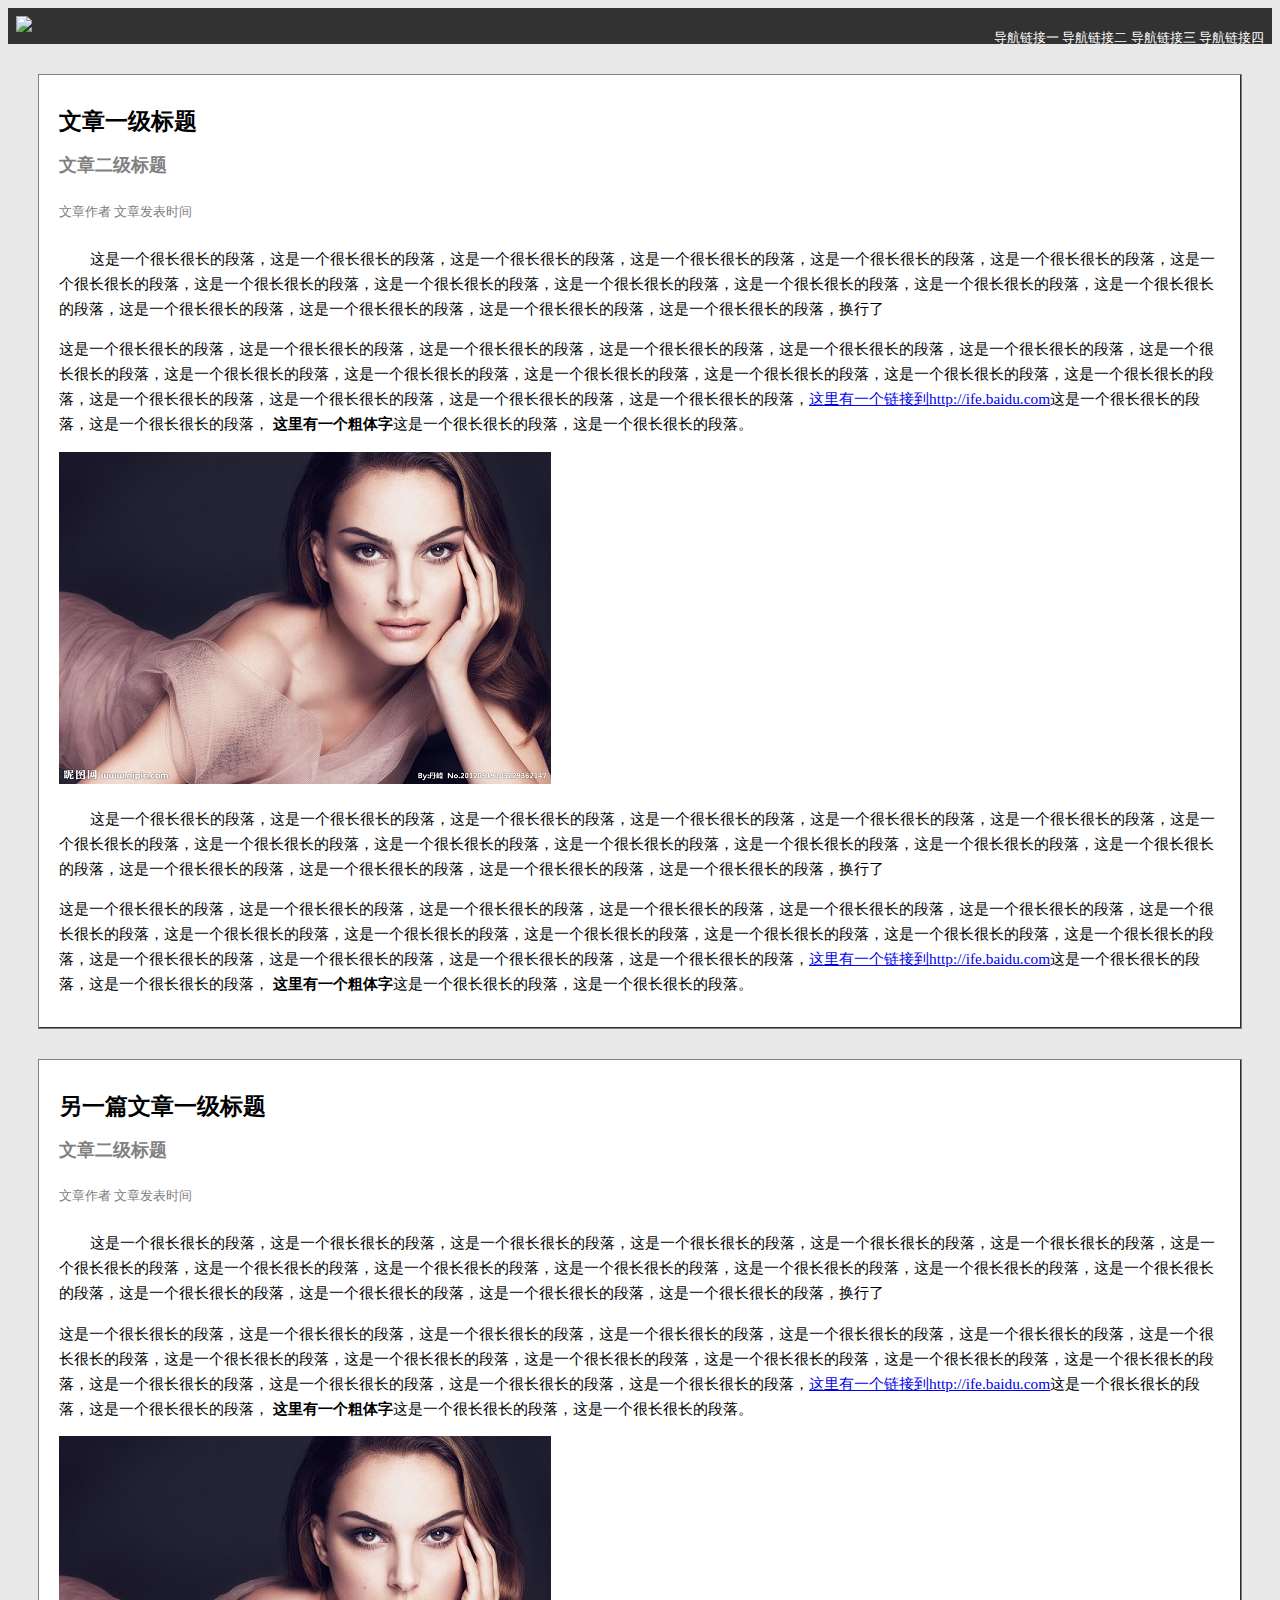
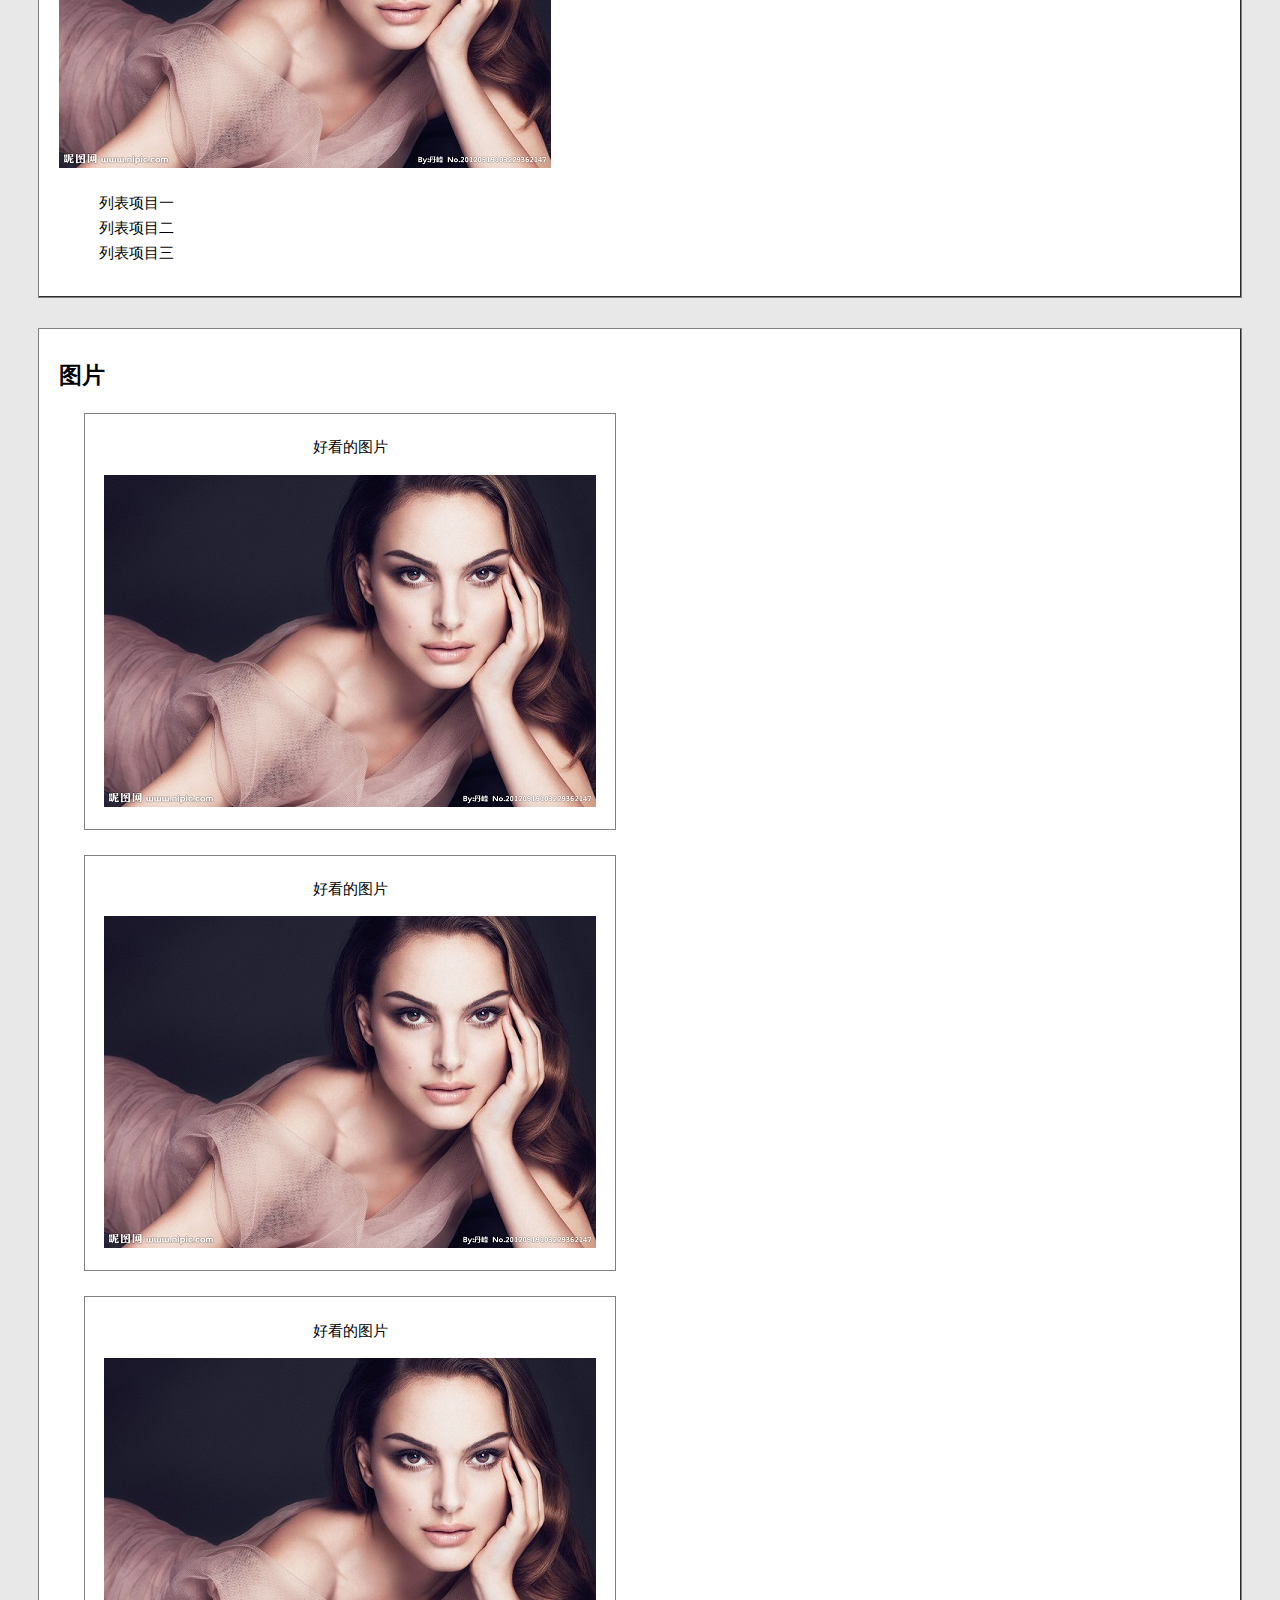
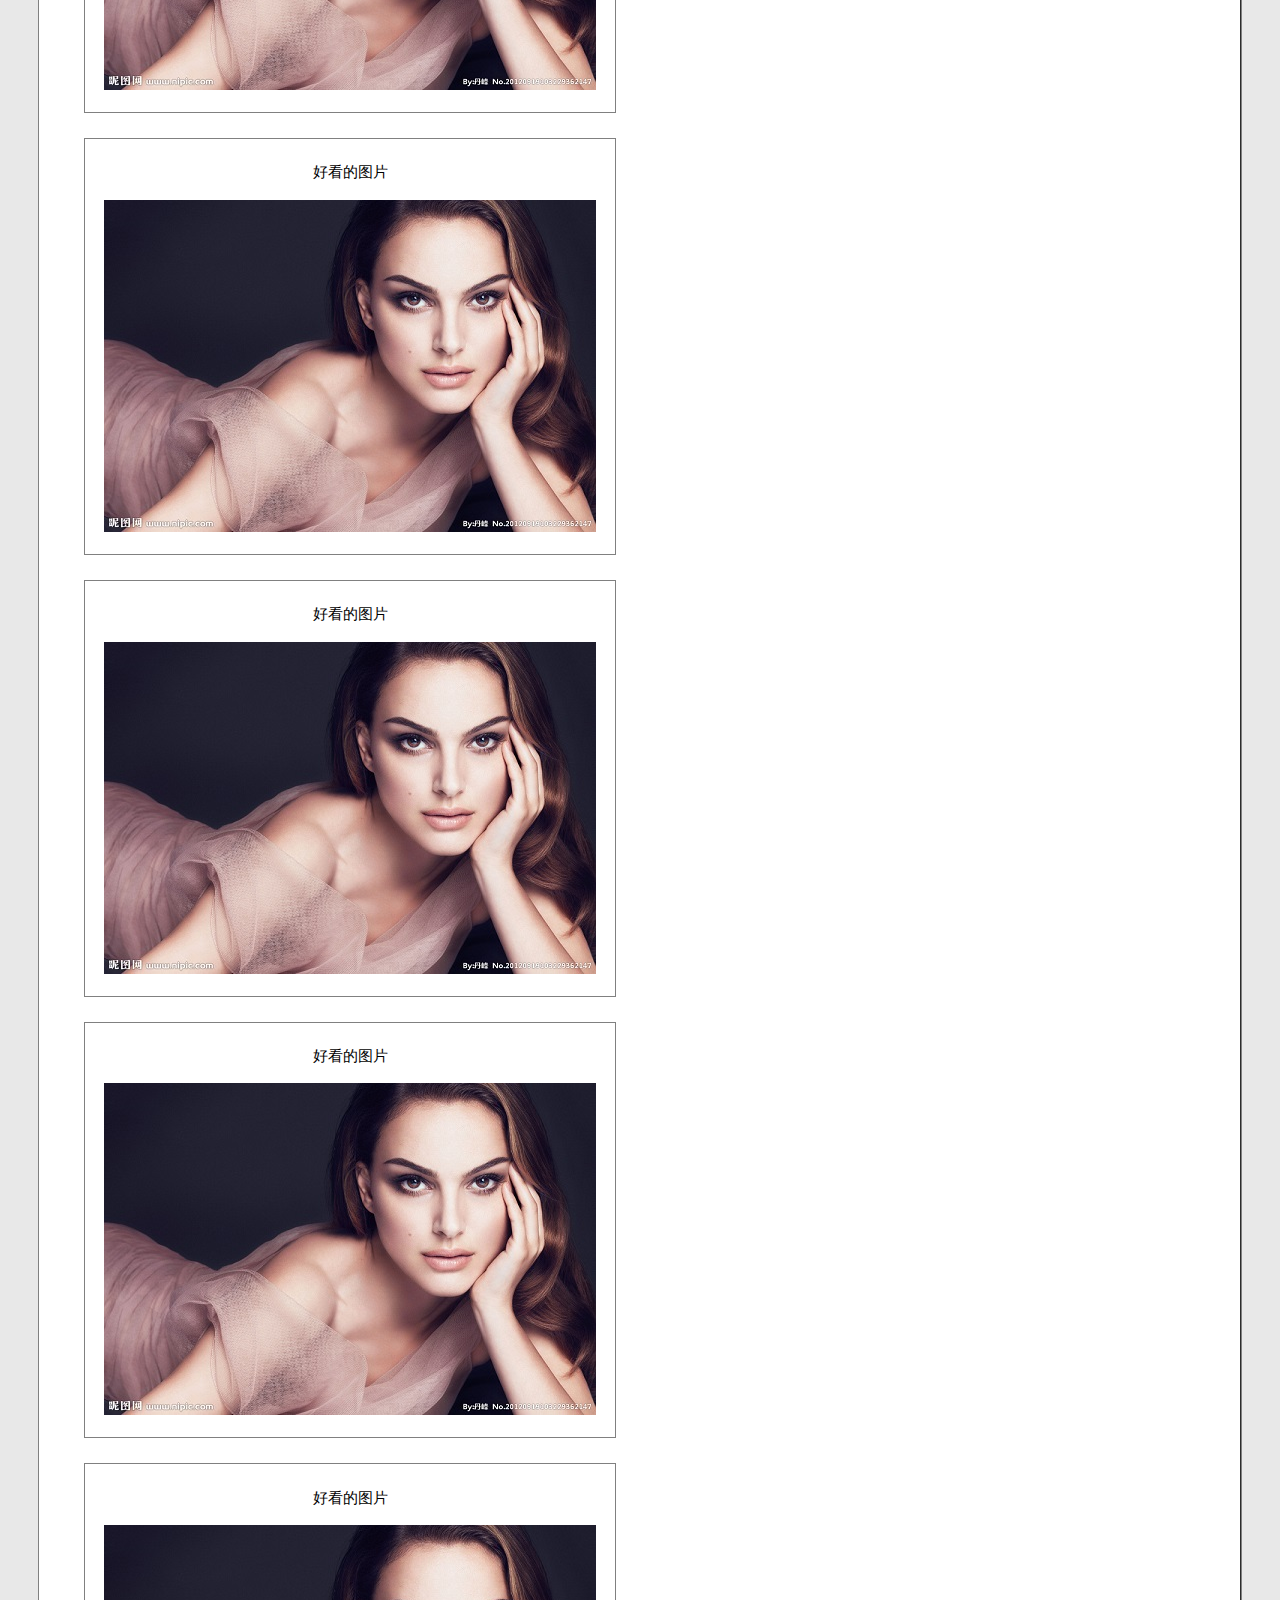
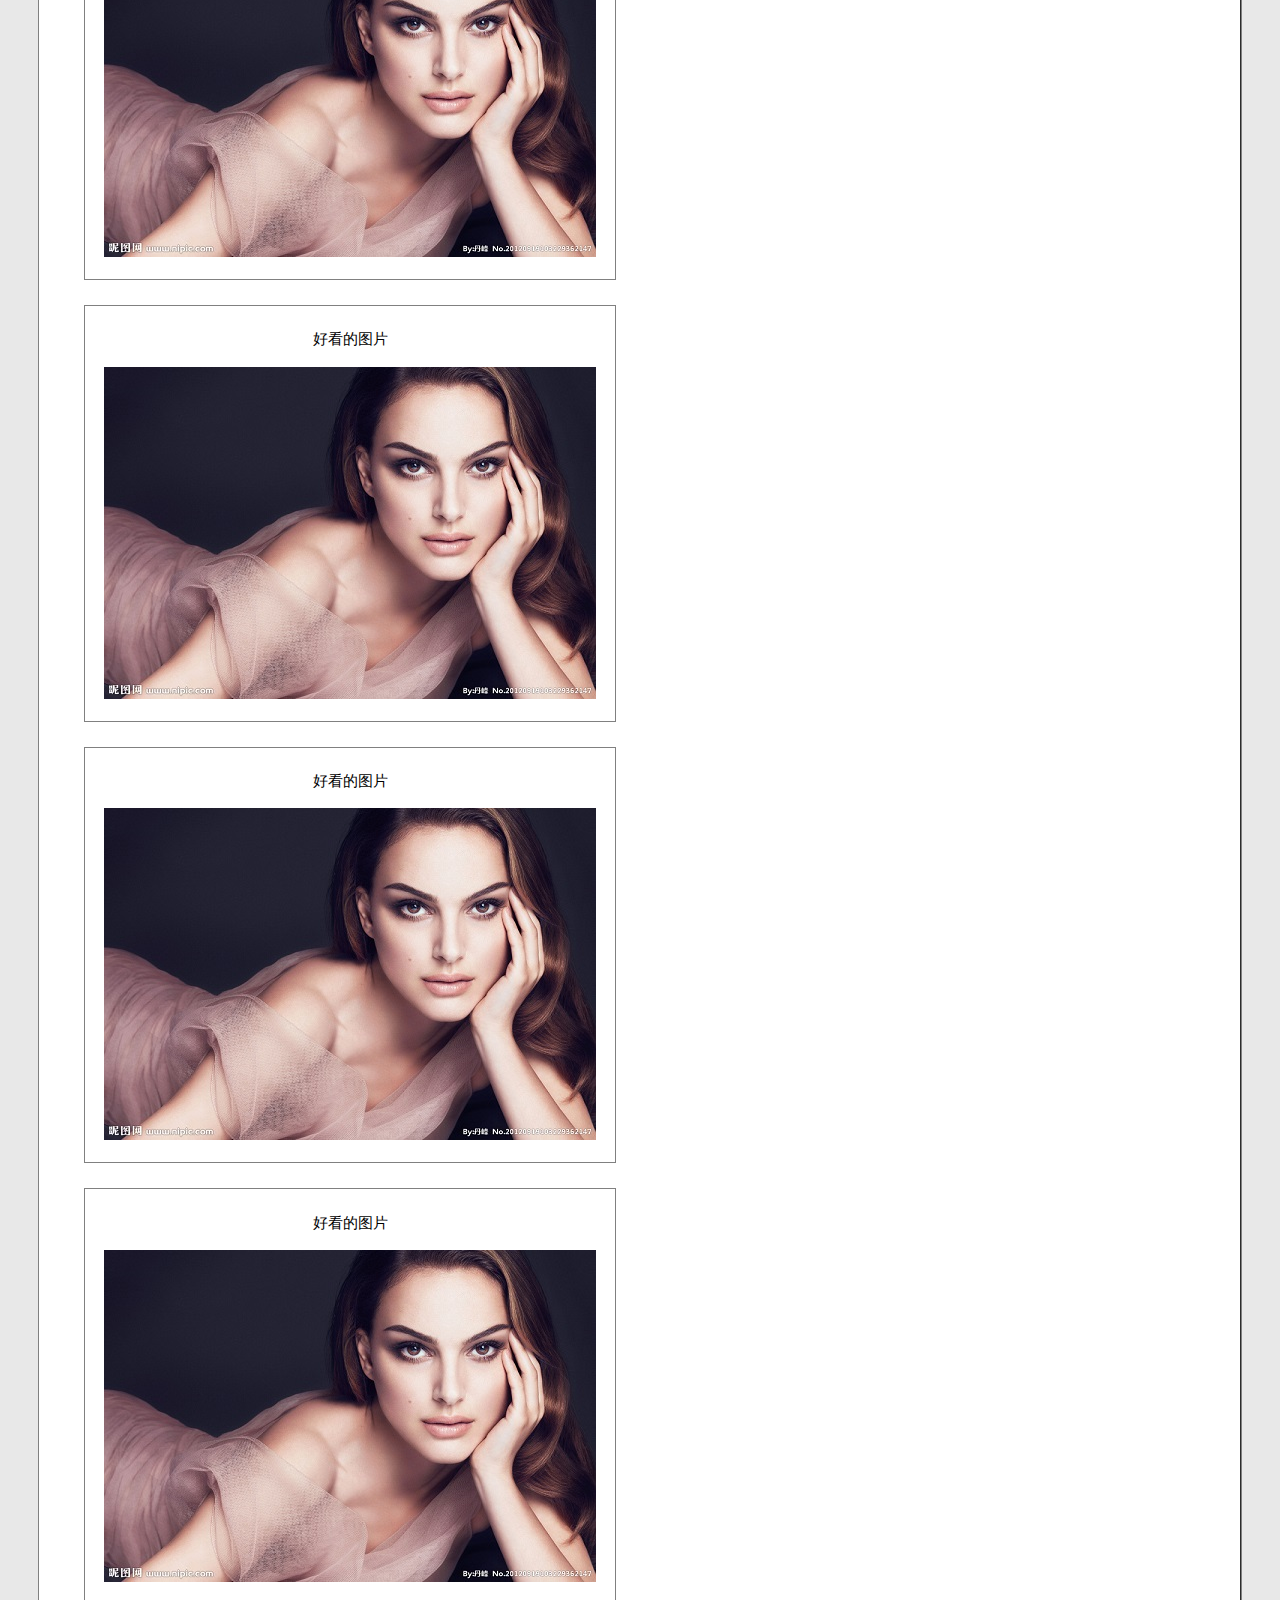
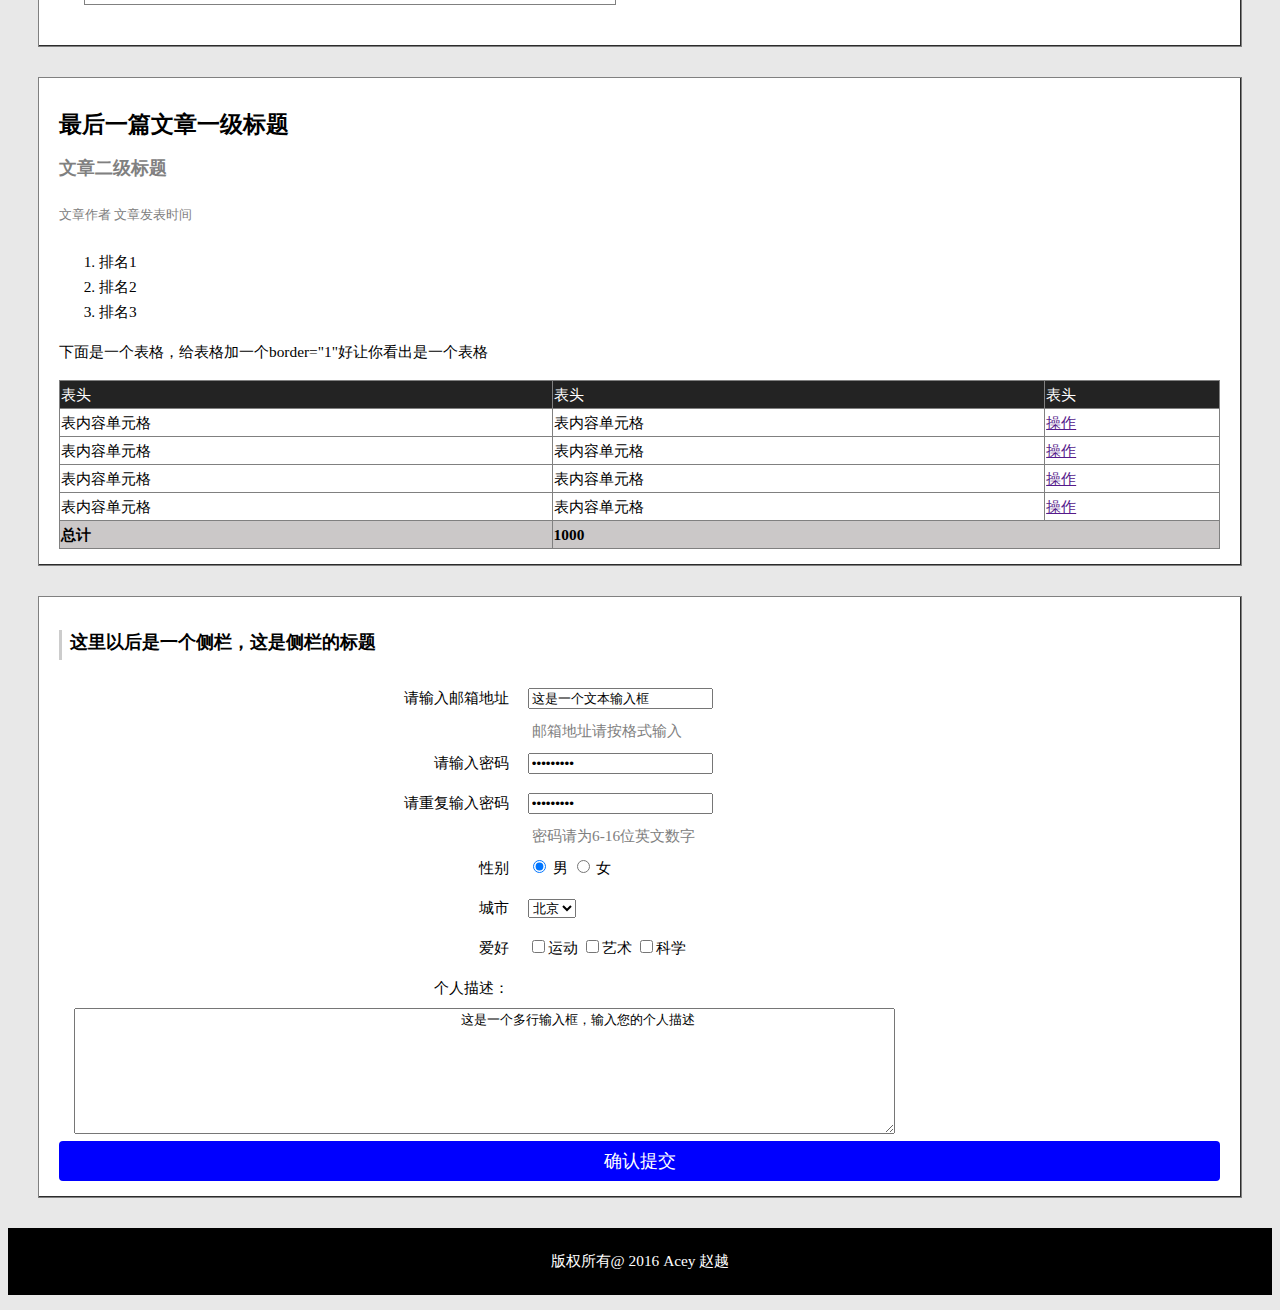
==== stage_1/task_2/index.html @ 7e8471b6 "Task3" ====
<!DOCTYPE html>
<html>
<head>
	<title>Baidu-ife-task2</title>
	<link type="text/css" rel="stylesheet" href="style.css">
	<meta content="text/html" charset="UTF-8">
</head>
<body>
	<div class="nav">
		<img src="images/baidulogo.png" id="logo">
		<ul id="nav-link" type="disc">
			<li><a class="link1" href="">导航链接一</a></li>
			<li><a class="link1" href="">导航链接二</a></li>
			<li><a class="link1" href="">导航链接三</a></li>
			<li><a class="link1" href="">导航链接四</a></li>
		</ul>
	</div>
	<div class="article">
		<h2>文章一级标题</h2>
			<h3>文章二级标题</h3>
				<h5>文章作者 文章发表时间</h4>
					<p class="special-p">
					这是一个很长很长的段落，这是一个很长很长的段落，这是一个很长很长的段落，这是一个很长很长的段落，这是一个很长很长的段落，这是一个很长很长的段落，这是一个很长很长的段落，这是一个很长很长的段落，这是一个很长很长的段落，这是一个很长很长的段落，这是一个很长很长的段落，这是一个很长很长的段落，这是一个很长很长的段落，这是一个很长很长的段落，这是一个很长很长的段落，这是一个很长很长的段落，这是一个很长很长的段落，换行了
					</p>
					<p>这是一个很长很长的段落，这是一个很长很长的段落，这是一个很长很长的段落，这是一个很长很长的段落，这是一个很长很长的段落，这是一个很长很长的段落，这是一个很长很长的段落，这是一个很长很长的段落，这是一个很长很长的段落，这是一个很长很长的段落，这是一个很长很长的段落，这是一个很长很长的段落，这是一个很长很长的段落，这是一个很长很长的段落，这是一个很长很长的段落，这是一个很长很长的段落，这是一个很长很长的段落，<a href="http://ife.baidu.com">这里有一个链接到http://ife.baidu.com</a>这是一个很长很长的段落，这是一个很长很长的段落，
					<span>这里有一个粗体字</span>这是一个很长很长的段落，这是一个很长很长的段落。</p>
				<img src="images/natalie.jpg">
					<p class="special-p">
					这是一个很长很长的段落，这是一个很长很长的段落，这是一个很长很长的段落，这是一个很长很长的段落，这是一个很长很长的段落，这是一个很长很长的段落，这是一个很长很长的段落，这是一个很长很长的段落，这是一个很长很长的段落，这是一个很长很长的段落，这是一个很长很长的段落，这是一个很长很长的段落，这是一个很长很长的段落，这是一个很长很长的段落，这是一个很长很长的段落，这是一个很长很长的段落，这是一个很长很长的段落，换行了
					</p>
					<p>这是一个很长很长的段落，这是一个很长很长的段落，这是一个很长很长的段落，这是一个很长很长的段落，这是一个很长很长的段落，这是一个很长很长的段落，这是一个很长很长的段落，这是一个很长很长的段落，这是一个很长很长的段落，这是一个很长很长的段落，这是一个很长很长的段落，这是一个很长很长的段落，这是一个很长很长的段落，这是一个很长很长的段落，这是一个很长很长的段落，这是一个很长很长的段落，这是一个很长很长的段落，<a href="http://ife.baidu.com">这里有一个链接到http://ife.baidu.com</a>这是一个很长很长的段落，这是一个很长很长的段落，
					<span>这里有一个粗体字</span>这是一个很长很长的段落，这是一个很长很长的段落。</p>
	</div>
	<div class="article">
		<h2>另一篇文章一级标题</h2>
			<h3>文章二级标题</h3>
				<h5>文章作者 文章发表时间</h5>
				<p class="special-p">
				这是一个很长很长的段落，这是一个很长很长的段落，这是一个很长很长的段落，这是一个很长很长的段落，这是一个很长很长的段落，这是一个很长很长的段落，这是一个很长很长的段落，这是一个很长很长的段落，这是一个很长很长的段落，这是一个很长很长的段落，这是一个很长很长的段落，这是一个很长很长的段落，这是一个很长很长的段落，这是一个很长很长的段落，这是一个很长很长的段落，这是一个很长很长的段落，这是一个很长很长的段落，换行了</p>
				<p>这是一个很长很长的段落，这是一个很长很长的段落，这是一个很长很长的段落，这是一个很长很长的段落，这是一个很长很长的段落，这是一个很长很长的段落，这是一个很长很长的段落，这是一个很长很长的段落，这是一个很长很长的段落，这是一个很长很长的段落，这是一个很长很长的段落，这是一个很长很长的段落，这是一个很长很长的段落，这是一个很长很长的段落，这是一个很长很长的段落，这是一个很长很长的段落，这是一个很长很长的段落，<a href="http://ife.baidu.com">这里有一个链接到http://ife.baidu.com</a>这是一个很长很长的段落，这是一个很长很长的段落，
				<span>这里有一个粗体字</span>这是一个很长很长的段落，这是一个很长很长的段落。</p>
			<img src="images/natalie.jpg">
			<ul>
				<li>列表项目一</li>
				<li>列表项目二</li>
				<li>列表项目三</li>
			</ul>
	</div>
	<div class="photo">	
		<h2>图片</h2>
		<div class="pretty-photo">
			<p>好看的图片</p>
			<img src="images/natalie.jpg">
		</div>
		<div class="pretty-photo">
			<p>好看的图片</p>
			<img src="images/natalie.jpg">
		</div>
		<div class="pretty-photo">
			<p>好看的图片</p>
			<img src="images/natalie.jpg">
		</div>
		<div class="pretty-photo">
			<p>好看的图片</p>
			<img src="images/natalie.jpg">
		</div>
		<div class="pretty-photo">
			<p>好看的图片</p>
			<img src="images/natalie.jpg">
		</div>
		<div class="pretty-photo">
			<p>好看的图片</p>
			<img src="images/natalie.jpg">
		</div>
		<div class="pretty-photo">
			<p>好看的图片</p>
			<img src="images/natalie.jpg">
		</div>
		<div class="pretty-photo">
			<p>好看的图片</p>
			<img src="images/natalie.jpg">
		</div>
		<div class="pretty-photo">
			<p>好看的图片</p>
			<img src="images/natalie.jpg">
		</div>
		<div class="pretty-photo">
			<p>好看的图片</p>
			<img src="images/natalie.jpg">
		</div>
	</div>
	<div class="article">	
		<h2>最后一篇文章一级标题</h2>
		<h3>文章二级标题</h3>
			<h5>文章作者 文章发表时间</h4>
			<ol>
				<li>排名1</li>
				<li>排名2</li>
				<li>排名3</li>
			</ol>
			<p>下面是一个表格，给表格加一个border="1"好让你看出是一个表格
			</p>
			<table border="1">
			<thead>
			<tr>
				<td>表头</td>
				<td>表头</td>
				<td>表头</td>
			</tr>
			</thead>
			<tbody>
			<tr>
				<td>表内容单元格</td>
				<td>表内容单元格</td>
				<td><a href="">操作</a></td>
			</tr>
			<tr>
				<td>表内容单元格</td>
				<td>表内容单元格</td>
				<td><a href="">操作</a></td>
			</tr>
			<tr>
				<td>表内容单元格</td>
				<td>表内容单元格</td>
				<td><a href="">操作</a></td>
			</tr>
			<tr>
				<td>表内容单元格</td>
				<td>表内容单元格</td>
				<td><a href="">操作</a></td>
			</tr>
			</tbody>
			<tfoot>
			<tr>
				<td>总计</td>
				<td colspan="2">1000</td>
			</tr>
			</tfoot>
			</table>
	</div>
	<div class="sidebar">
		<h3 class="sidebar-title">这里以后是一个侧栏，这是侧栏的标题</h3>
			<form>
				<div class="group">
					<div class="group-name">					
						请输入邮箱地址
					</div>
					<div class="group-value">				
						<input type="text" name="mail" value="这是一个文本输入框">
					</div>
				</div>
					<div class="group-span">
						<span>邮箱地址请按格式输入</span>
					</div>
				<div class="group">
					<div class="group-name">
						请输入密码
					</div>
					<div class="group-value">
						<input type="password" name="mail" value="这是一个文本输入框">
					</div>	
				</div>
				<div class="group">
					<div class="group-name">
						请重复输入密码
					</div>				
					<div class="group-value">
						<input type="password" name="mail" value="这是一个文本输入框">
					</div>
				</div>
					<div class="group-span">
						<span>密码请为6-16位英文数字</span>
					</div>
				<div class="group">
					<div class="group-name">
						性别
					</div>
					<div class="group-value">
						<input type="radio" name="sex" value="male" checked="checked"> 男
						<input type="radio" name="sex" value="female"> 女
					</div>
				</div>
				<div class="group">
					<div class="group-name">
						城市
					</div>
					<div class="group-value">
						<select name="city">
						<option value="Beijing">北京</option>
						<option value="Nanjing">南京</option>
						<option value="Shanghai">上海</option>
						<option value="Guangzhou">广州</option>
						</select>
					</div>
				</div>
				<div class="group">
					<div class="group-name">
						爱好
					</div>
					<div class="group-value">
						<input type="checkbox" name="Sports">运动
						<input type="checkbox" name="Art">艺术
						<input type="checkbox" name="Science">科学
					</div>
				</div>
				<div class="group">
					<div class="group-name">
						个人描述：
					</div>
					<div class="group-value">
						<textarea rows="8" cols="100" placeholder="这是一个多行输入框，输入您的个人描述">
						这是一个多行输入框，输入您的个人描述
						</textarea>
					</div>
				</div>
					
				
				<input class="summitarea" type="submit" value="确认提交" />
				
			</form>
		
			
	</div>
	<div class="foot">
		<p>版权所有@ 2016 Acey 赵越</p>
	</div>
</body>
</html>
---- stage_1/task_2/style.css ----
body{

	font-family: "黑体";

	background-color: #e8e8e8;

	font-size: 0.96em;

}
.nav{

	background-color: #323232;

	padding: 8px;

	margin-bottom: 15px;

	margin-right,margin-left,margin-top: 0px;
}

#nav-link{
	
	float:right;
    
    font-size: 0.85em;

}

#nav-link a{
    
    text-decoration: none;

	color: white;
}

#nav-link li{

	display: inline-block;

}

.article, .photo, .sidebar{

    background-color: white;

	padding-top: 15px;
	padding-bottom: 15px;
	padding-left: 20px;
	padding-right: 20px;
    
    margin: 30px;

    border-bottom-style: groove;
    border-right-style: groove;
    border-left-style: solid;
    border-top-style: solid;
    border-bottom-width: 2px;
    border-right-width: 2px;
    border-left-width: 1px;
    border-top-width: 1px;
    border-color: grey;


	line-height: 25px;


}
h3,h5{
	color: grey;
}
h5{
	font-weight: normal;
}
.special-p{
	text-indent: 2em; 
}
span{
	font-weight:bold; 
}
.article ul{
	list-style-type: none;
}
.pretty-photo{
	background-color: white;
    
    width: 500px;

	padding: 15px;
    
    padding-top: 5px;

    margin: 25px;

    border-style: solid;
    border-width: 1px;
    border-color: grey;

    text-align: center;

}
table{

	border-collapse: collapse;

	width:100%;
}
thead{
	background-color: #232323;
	color: white;
} 
tfoot{

	font-weight: bold;
	background-color: #cbc8c8;
}
/*.line{
	border-left-width: 3px;
	border-left-style: solid;
	height: 40px;
	border-left-color: #cbc8c8;
	padding: 0px;
	float: left;
}*/

.sidebar-title{
	color: black;
	border-left: 3px solid #ccc;
	padding-left: 8px;
	height: 30px;
}
.sidebar span{
	font-weight: normal;
	color: grey;
}

.group-name{
	text-align: right;
	width: 450px;
	display: inline-block;
	line-height: 40px;
}

.group-value{
	display: inline-block;
	padding-left: 15px;
}

.group-span{

	text-align: left;
	width: 244px;

	position: relative;

	left: 473px;
	
}

.summitarea{

	width: 100%;
	background-color: blue;
	display: block;
	border: 0;
	border-radius: 4px;
	color: white;
    font-size: 1.2em;
	height: 40px;
	align-content: center;

}
.foot{

	color: white;

	background-color: black;

	text-align: center;

	padding: 8px;

	margin-bottom: 15px;

	margin-right,margin-left,margin-top: 0px;
}
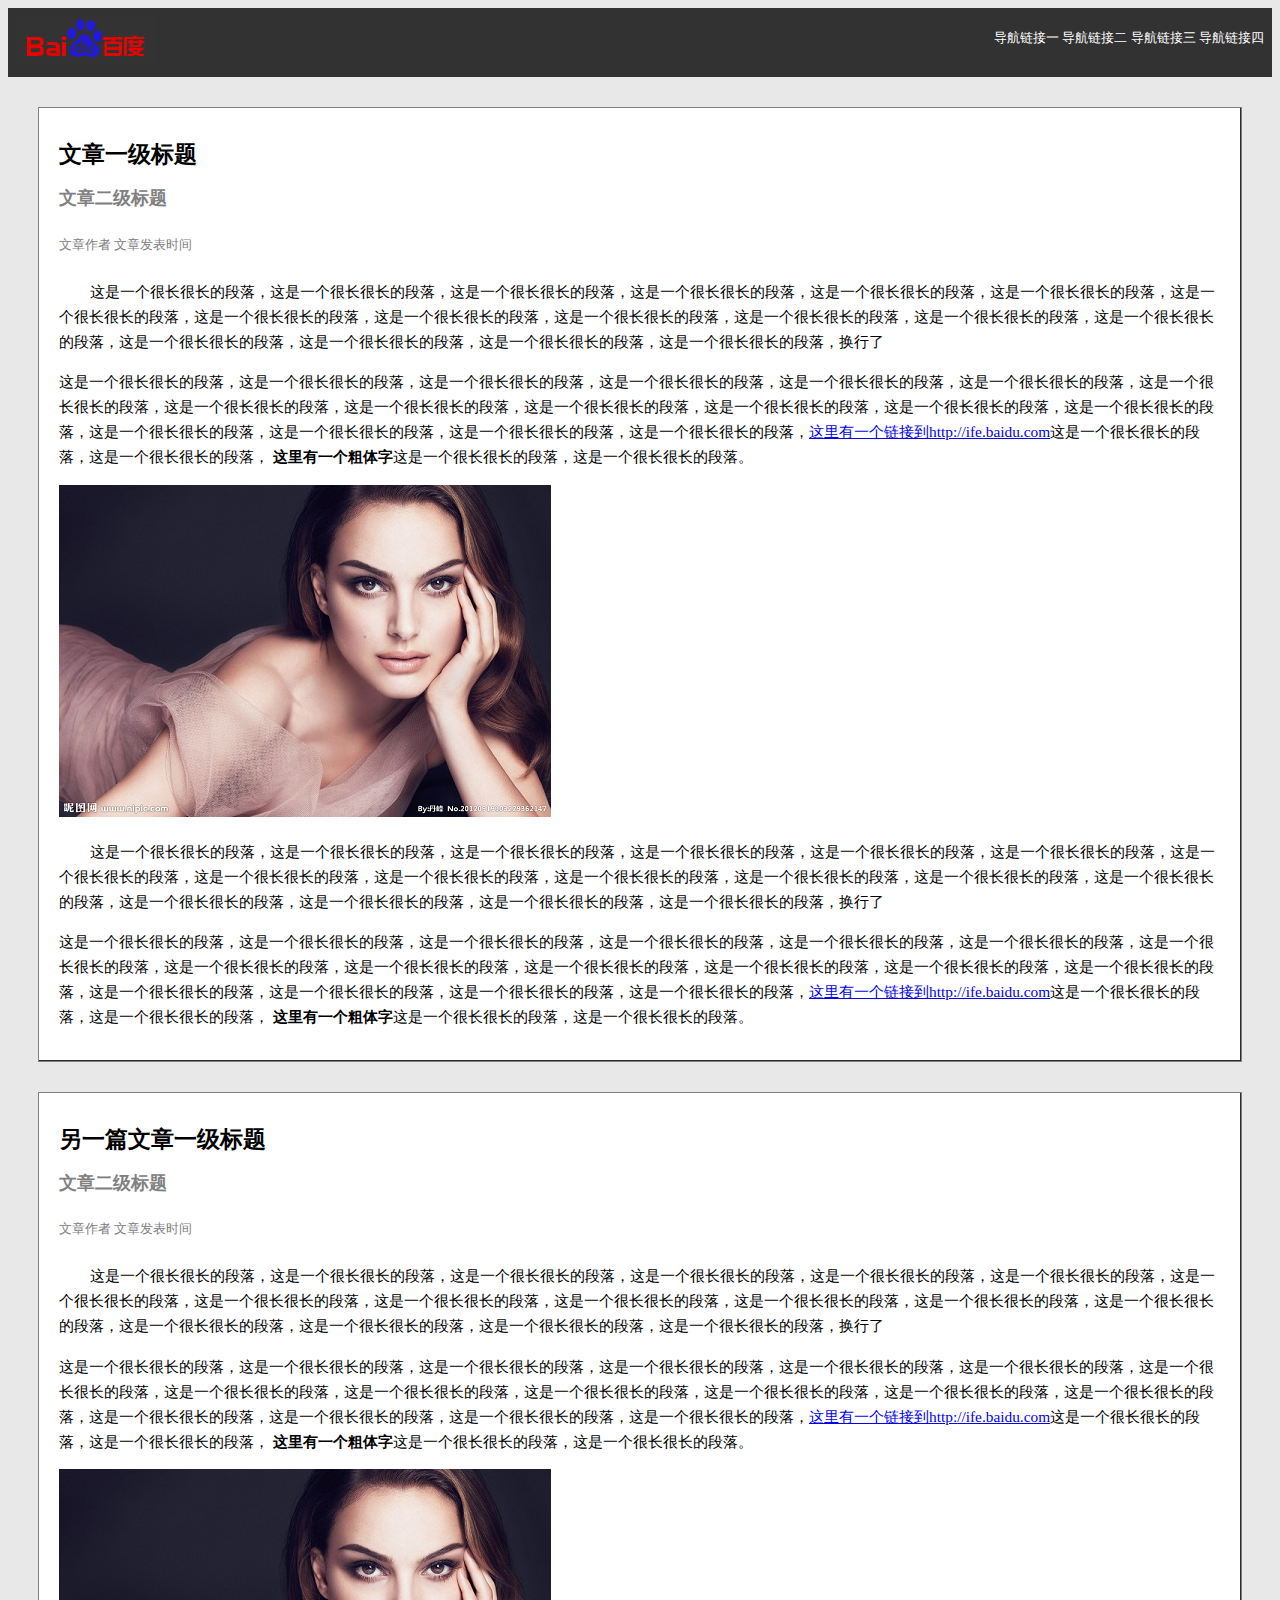
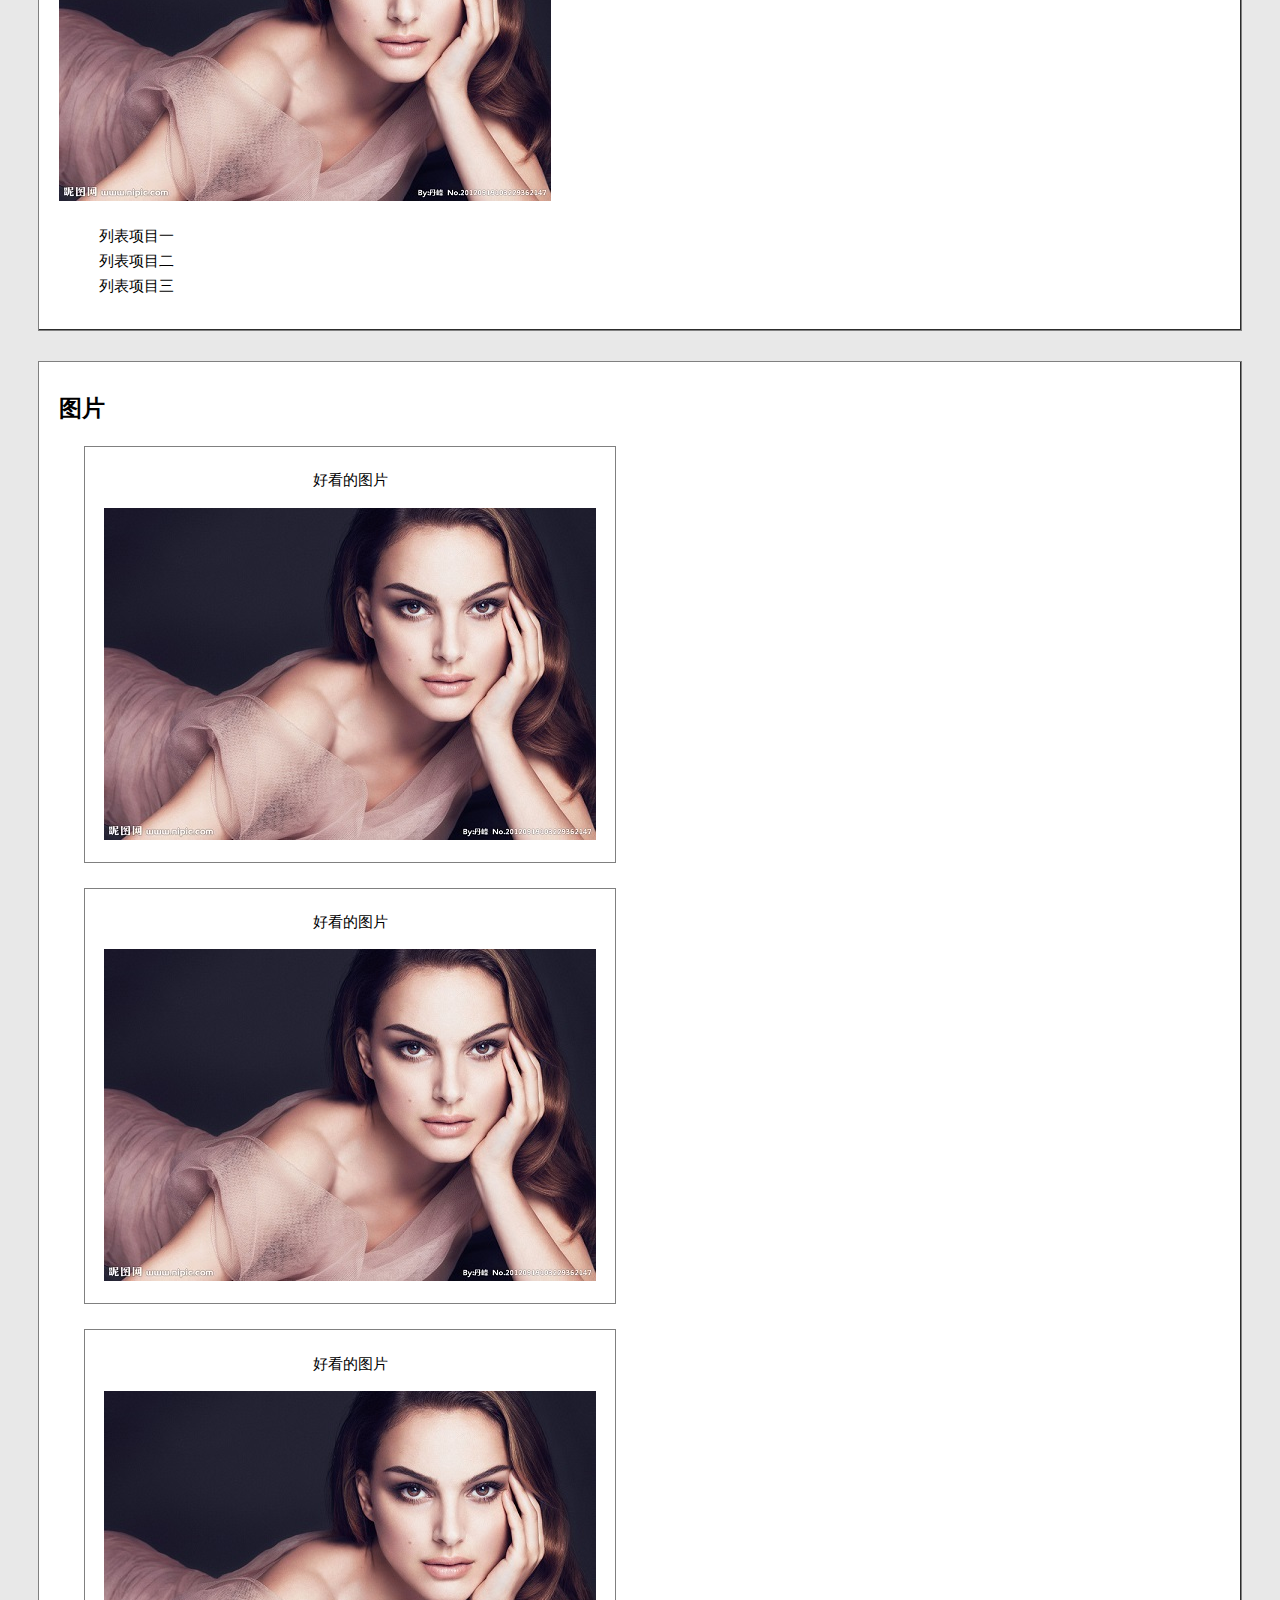
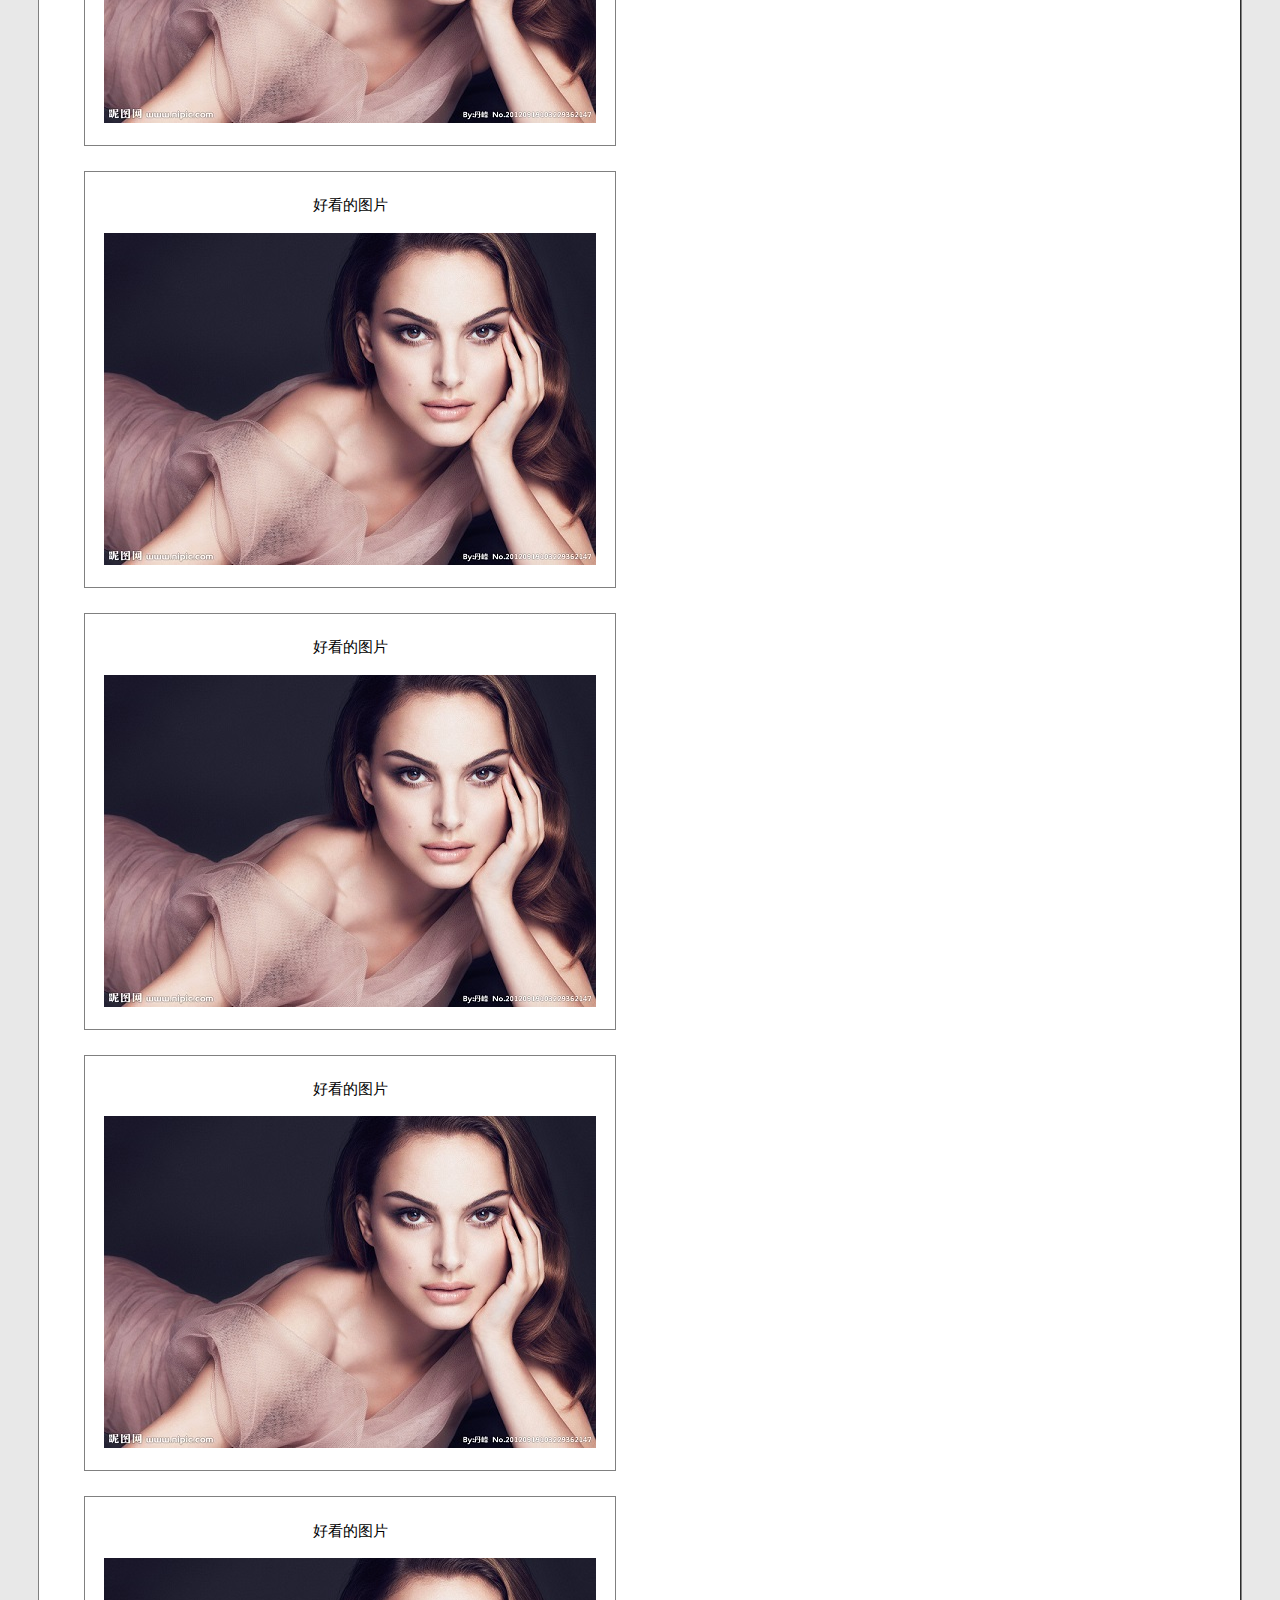
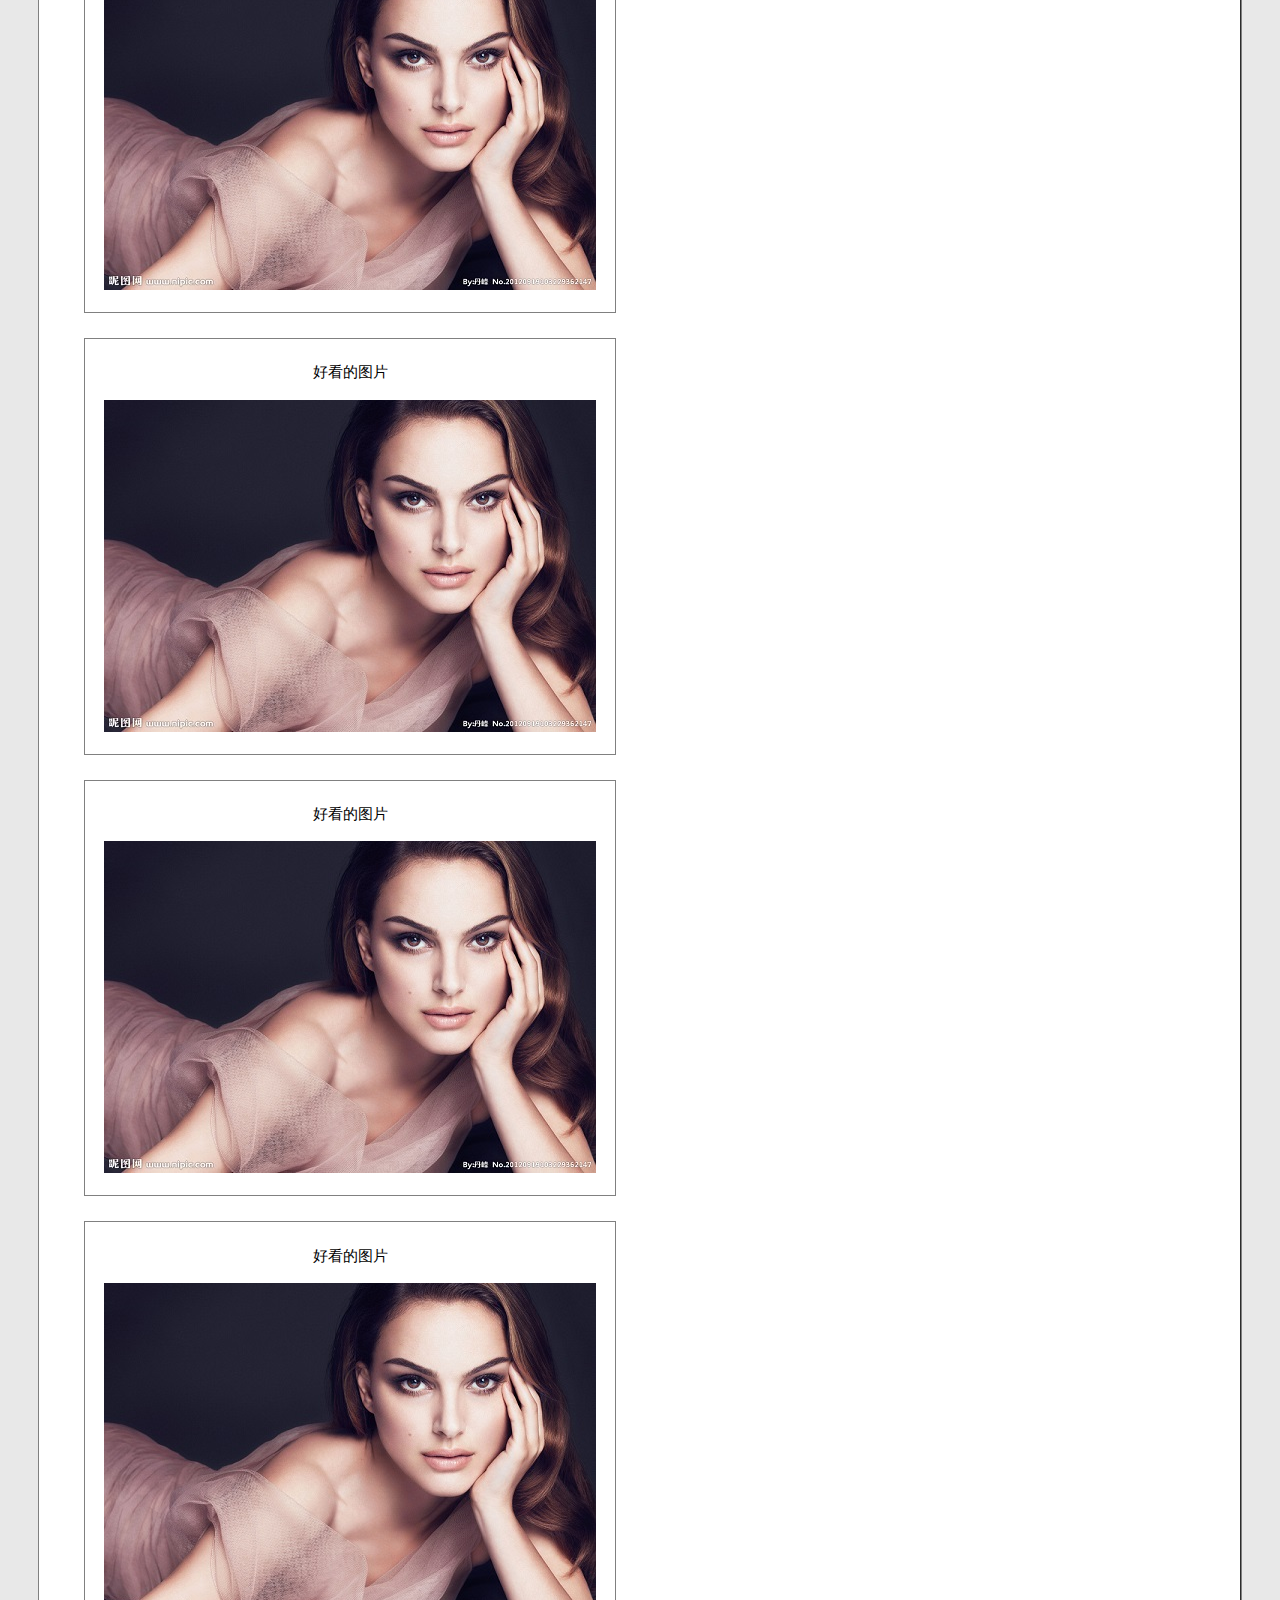
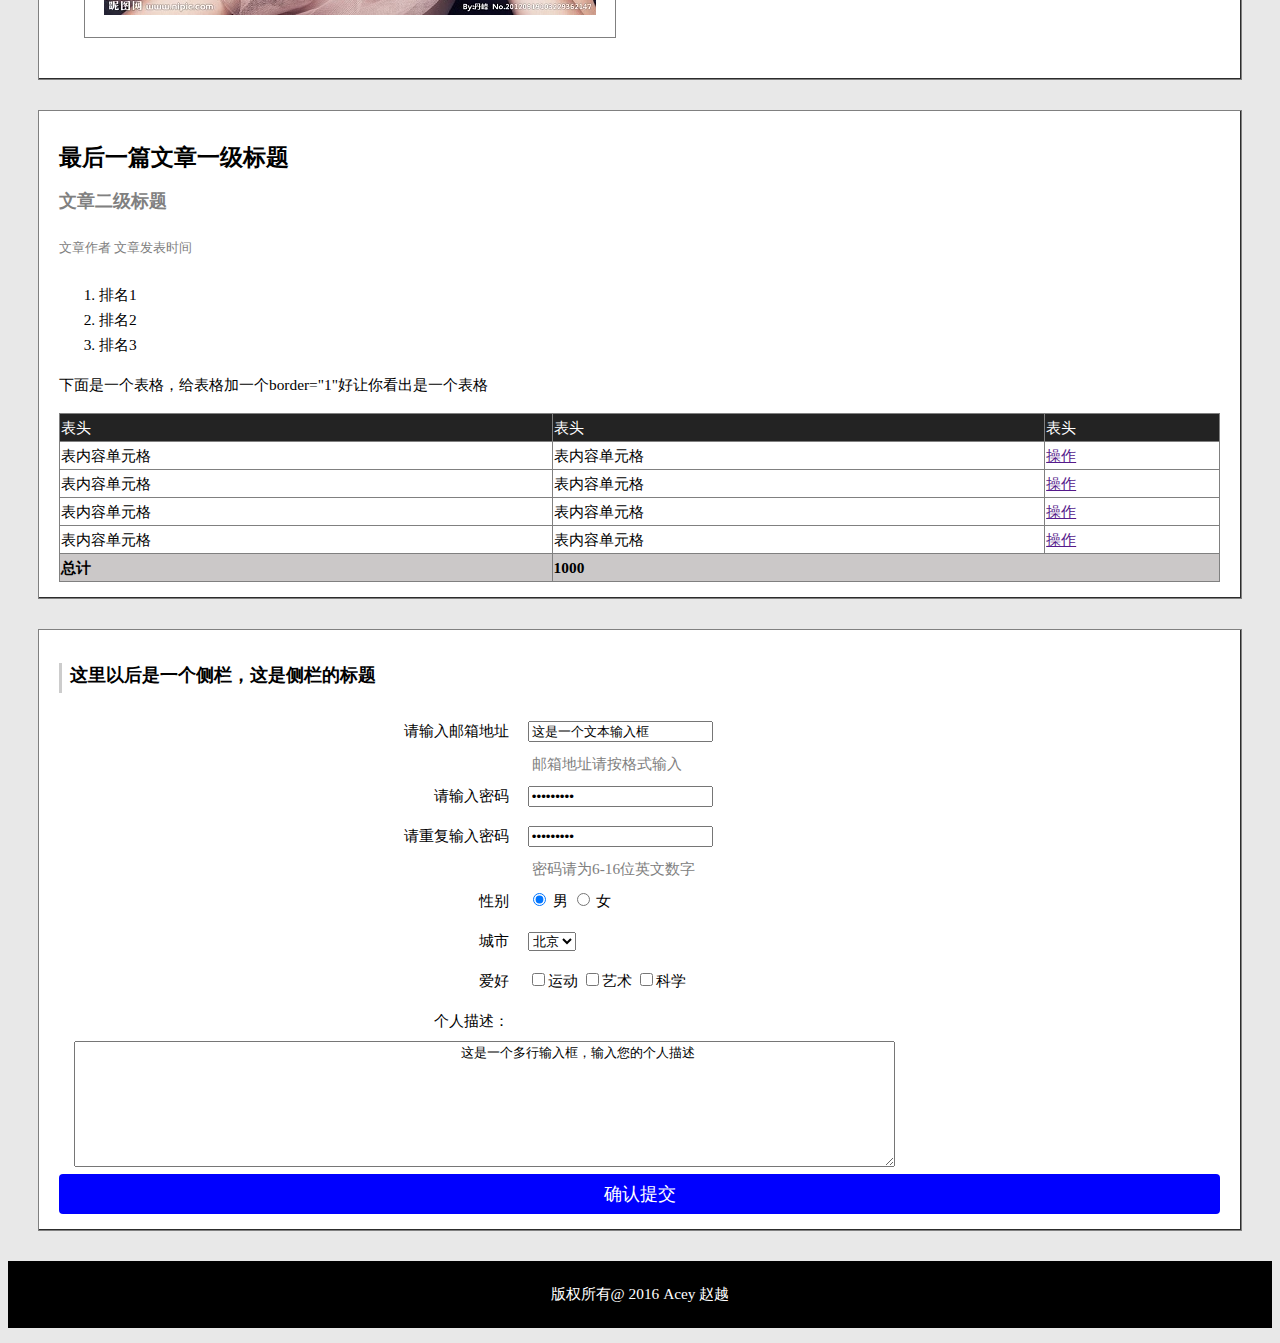
==== commit cd52ef83: "Task2" ====
--- a/stage_1/task_2/index.html
+++ b/stage_1/task_2/index.html
@@ -7,7 +7,7 @@
 </head>
 <body>
 	<div class="nav">
-		<img src="images/baidulogo.png" id="logo">
+		<img src="images/Baidulogo.png" id="logo">
 		<ul id="nav-link" type="disc">
 			<li><a class="link1" href="">导航链接一</a></li>
 			<li><a class="link1" href="">导航链接二</a></li>
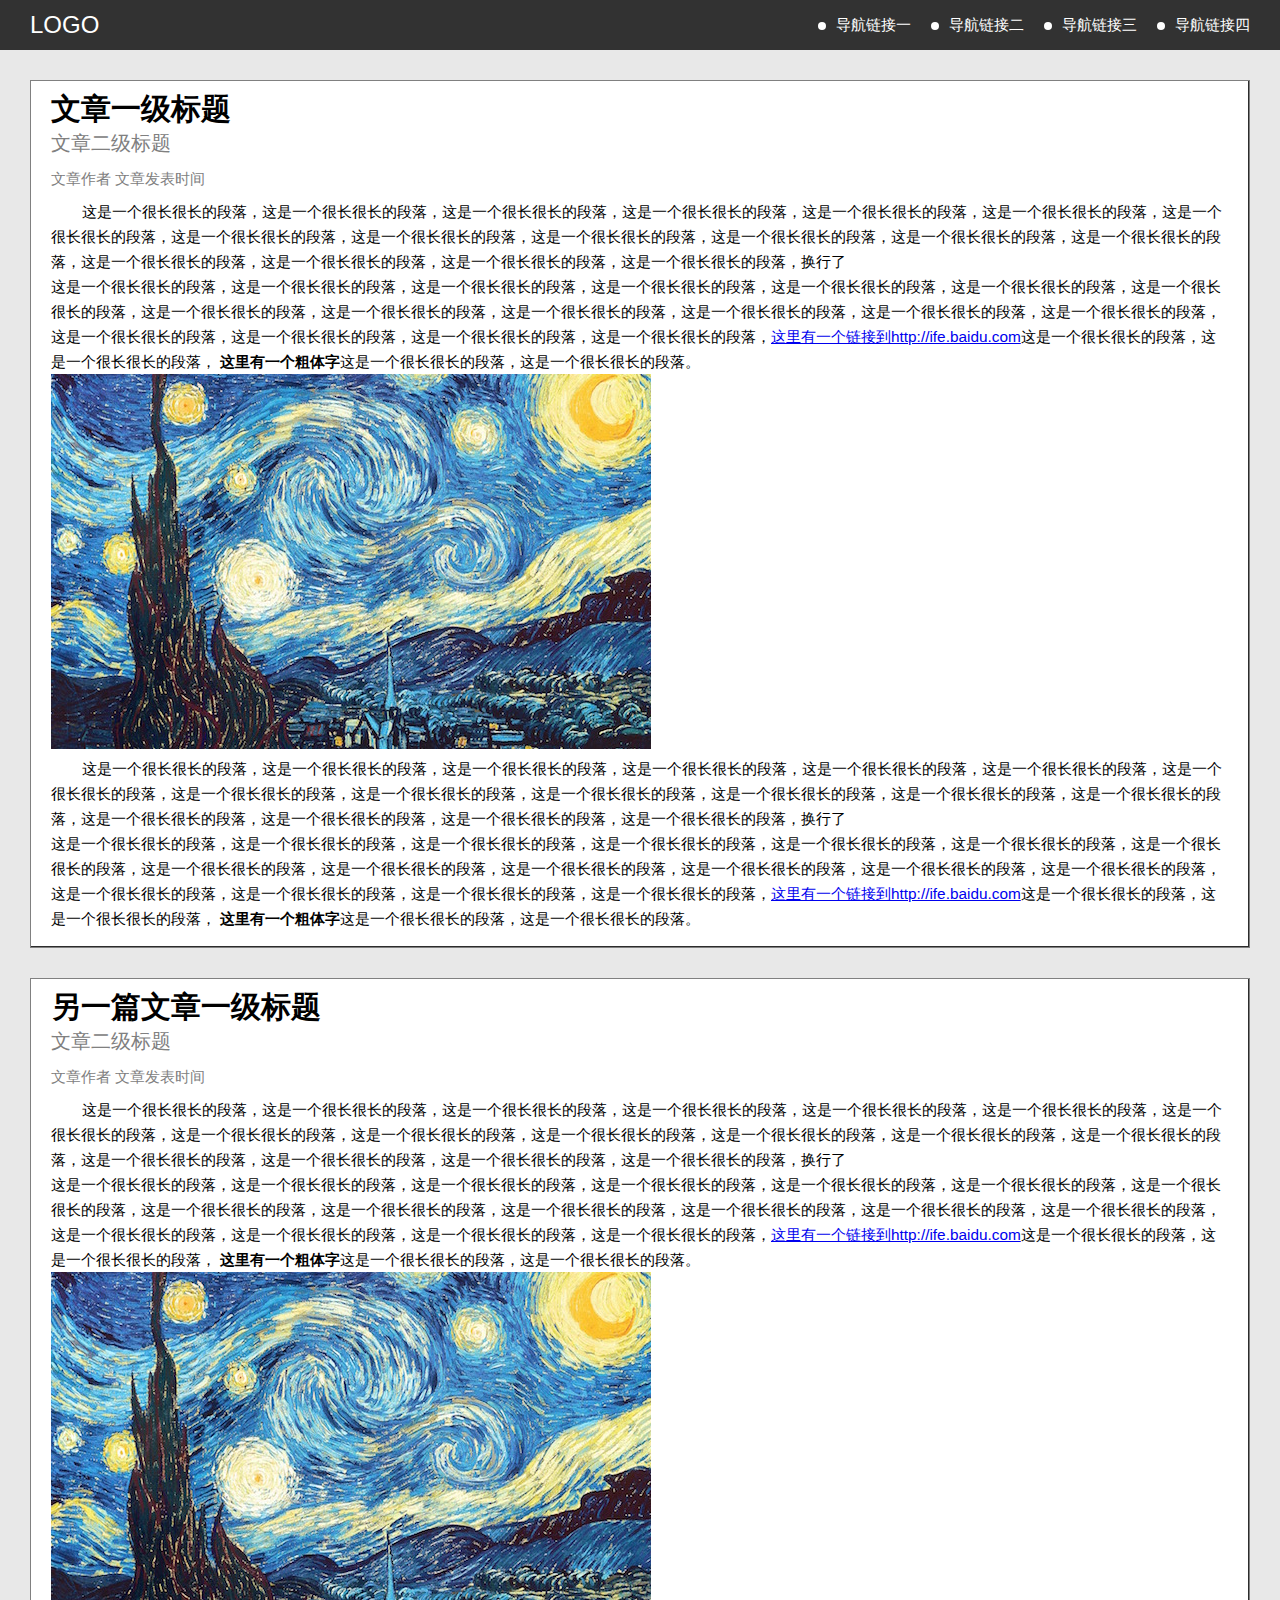
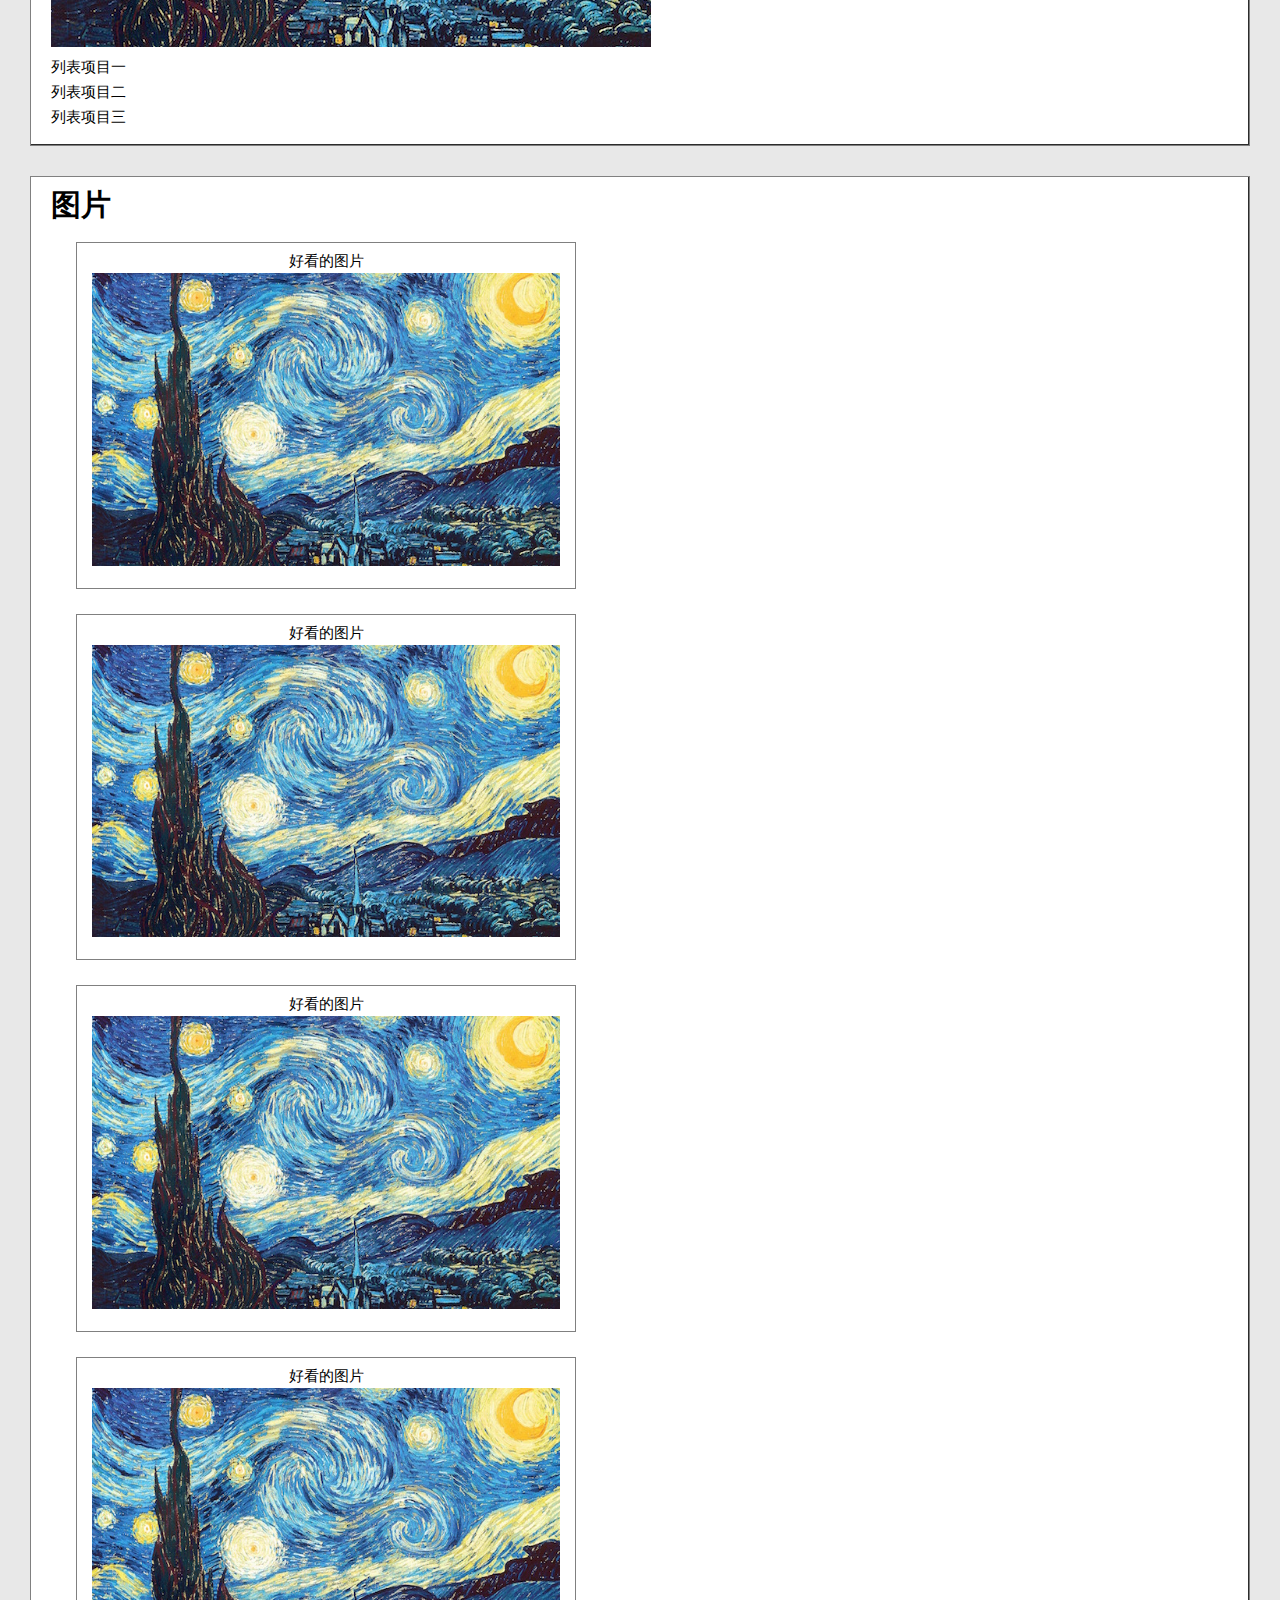
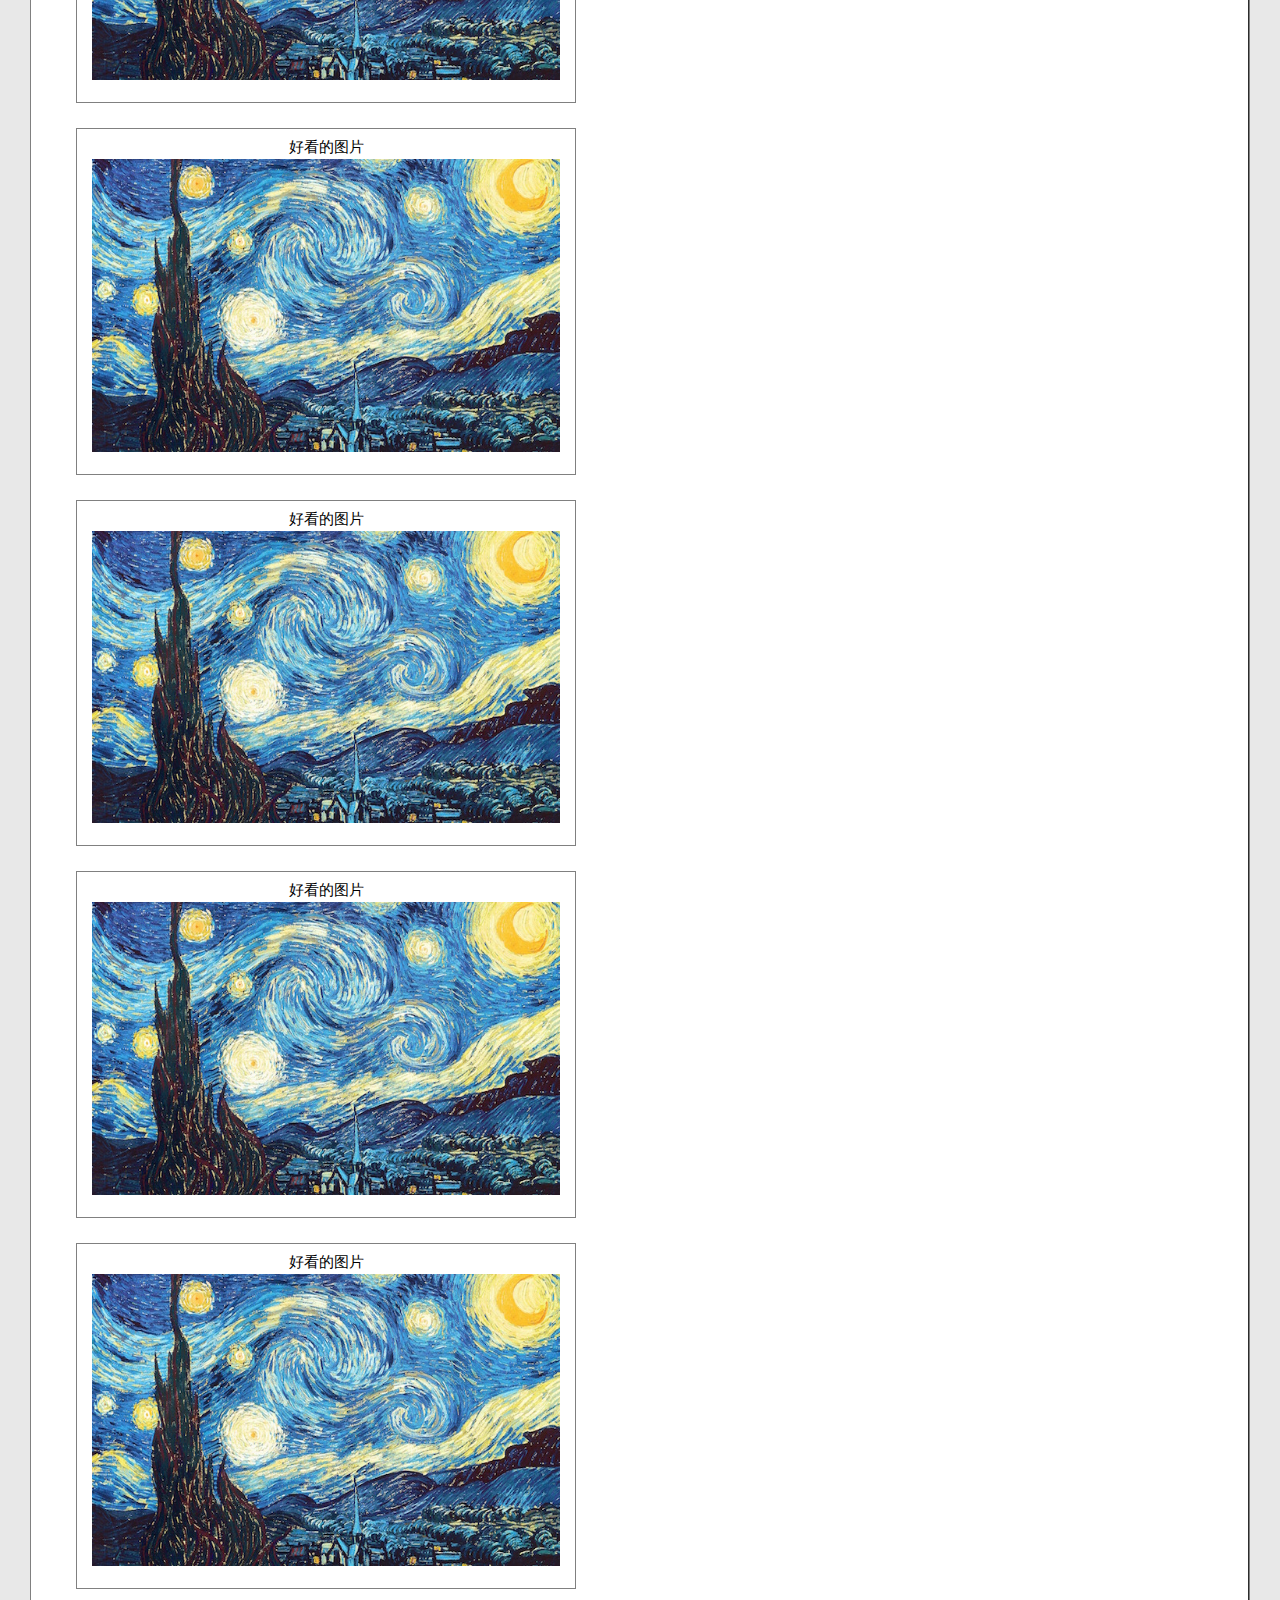
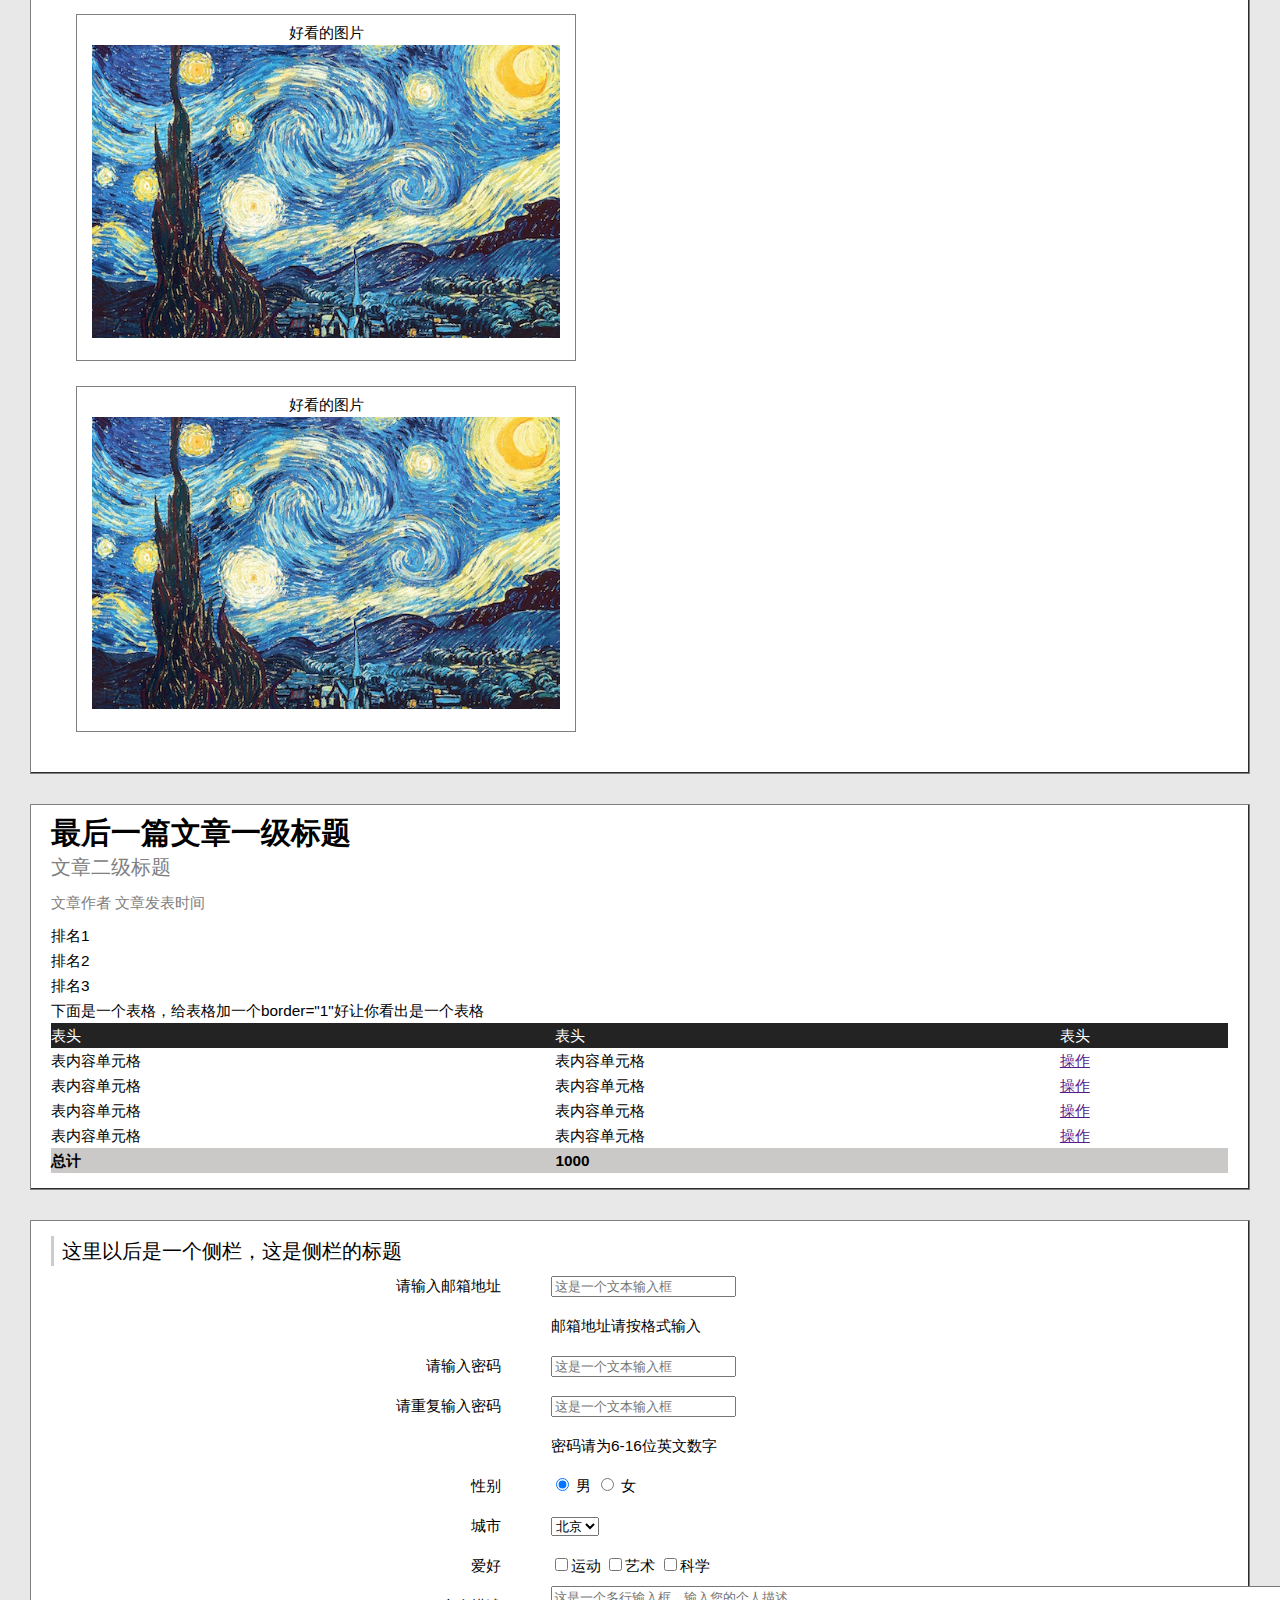
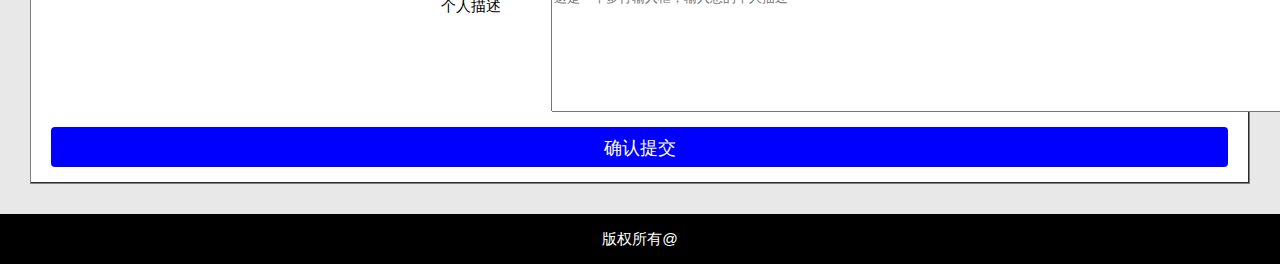
==== commit 25c82c98: "task 2 update" ====
--- a/stage_1/task_2/index.html
+++ b/stage_1/task_2/index.html
@@ -2,12 +2,13 @@
 <html>
 <head>
 	<title>Baidu-ife-task2</title>
+	<link type="text/css" rel="stylesheet" href="../../reset.min.css">
 	<link type="text/css" rel="stylesheet" href="style.css">
 	<meta content="text/html" charset="UTF-8">
 </head>
 <body>
 	<div class="nav">
-		<img src="images/Baidulogo.png" id="logo">
+		<div class="logo">LOGO</div>
 		<ul id="nav-link" type="disc">
 			<li><a class="link1" href="">导航链接一</a></li>
 			<li><a class="link1" href="">导航链接二</a></li>
@@ -16,15 +17,15 @@
 		</ul>
 	</div>
 	<div class="article">
-		<h2>文章一级标题</h2>
-			<h3>文章二级标题</h3>
+		<h1>文章一级标题</h1>
+		<h2>文章二级标题</h2>
 				<h5>文章作者 文章发表时间</h4>
 					<p class="special-p">
 					这是一个很长很长的段落，这是一个很长很长的段落，这是一个很长很长的段落，这是一个很长很长的段落，这是一个很长很长的段落，这是一个很长很长的段落，这是一个很长很长的段落，这是一个很长很长的段落，这是一个很长很长的段落，这是一个很长很长的段落，这是一个很长很长的段落，这是一个很长很长的段落，这是一个很长很长的段落，这是一个很长很长的段落，这是一个很长很长的段落，这是一个很长很长的段落，这是一个很长很长的段落，换行了
 					</p>
 					<p>这是一个很长很长的段落，这是一个很长很长的段落，这是一个很长很长的段落，这是一个很长很长的段落，这是一个很长很长的段落，这是一个很长很长的段落，这是一个很长很长的段落，这是一个很长很长的段落，这是一个很长很长的段落，这是一个很长很长的段落，这是一个很长很长的段落，这是一个很长很长的段落，这是一个很长很长的段落，这是一个很长很长的段落，这是一个很长很长的段落，这是一个很长很长的段落，这是一个很长很长的段落，<a href="http://ife.baidu.com">这里有一个链接到http://ife.baidu.com</a>这是一个很长很长的段落，这是一个很长很长的段落，
 					<span>这里有一个粗体字</span>这是一个很长很长的段落，这是一个很长很长的段落。</p>
-				<img src="images/natalie.jpg">
+				<img src="images/image.jpg">
 					<p class="special-p">
 					这是一个很长很长的段落，这是一个很长很长的段落，这是一个很长很长的段落，这是一个很长很长的段落，这是一个很长很长的段落，这是一个很长很长的段落，这是一个很长很长的段落，这是一个很长很长的段落，这是一个很长很长的段落，这是一个很长很长的段落，这是一个很长很长的段落，这是一个很长很长的段落，这是一个很长很长的段落，这是一个很长很长的段落，这是一个很长很长的段落，这是一个很长很长的段落，这是一个很长很长的段落，换行了
 					</p>
@@ -32,67 +33,67 @@
 					<span>这里有一个粗体字</span>这是一个很长很长的段落，这是一个很长很长的段落。</p>
 	</div>
 	<div class="article">
-		<h2>另一篇文章一级标题</h2>
-			<h3>文章二级标题</h3>
+		<h1>另一篇文章一级标题</h1>
+		<h2>文章二级标题</h2>
 				<h5>文章作者 文章发表时间</h5>
 				<p class="special-p">
 				这是一个很长很长的段落，这是一个很长很长的段落，这是一个很长很长的段落，这是一个很长很长的段落，这是一个很长很长的段落，这是一个很长很长的段落，这是一个很长很长的段落，这是一个很长很长的段落，这是一个很长很长的段落，这是一个很长很长的段落，这是一个很长很长的段落，这是一个很长很长的段落，这是一个很长很长的段落，这是一个很长很长的段落，这是一个很长很长的段落，这是一个很长很长的段落，这是一个很长很长的段落，换行了</p>
 				<p>这是一个很长很长的段落，这是一个很长很长的段落，这是一个很长很长的段落，这是一个很长很长的段落，这是一个很长很长的段落，这是一个很长很长的段落，这是一个很长很长的段落，这是一个很长很长的段落，这是一个很长很长的段落，这是一个很长很长的段落，这是一个很长很长的段落，这是一个很长很长的段落，这是一个很长很长的段落，这是一个很长很长的段落，这是一个很长很长的段落，这是一个很长很长的段落，这是一个很长很长的段落，<a href="http://ife.baidu.com">这里有一个链接到http://ife.baidu.com</a>这是一个很长很长的段落，这是一个很长很长的段落，
 				<span>这里有一个粗体字</span>这是一个很长很长的段落，这是一个很长很长的段落。</p>
-			<img src="images/natalie.jpg">
+			<img src="images/image.jpg">
 			<ul>
 				<li>列表项目一</li>
 				<li>列表项目二</li>
 				<li>列表项目三</li>
 			</ul>
 	</div>
-	<div class="photo">	
-		<h2>图片</h2>
-		<div class="pretty-photo">
-			<p>好看的图片</p>
-			<img src="images/natalie.jpg">
-		</div>
-		<div class="pretty-photo">
-			<p>好看的图片</p>
-			<img src="images/natalie.jpg">
-		</div>
-		<div class="pretty-photo">
-			<p>好看的图片</p>
-			<img src="images/natalie.jpg">
-		</div>
-		<div class="pretty-photo">
-			<p>好看的图片</p>
-			<img src="images/natalie.jpg">
-		</div>
-		<div class="pretty-photo">
-			<p>好看的图片</p>
-			<img src="images/natalie.jpg">
-		</div>
-		<div class="pretty-photo">
-			<p>好看的图片</p>
-			<img src="images/natalie.jpg">
-		</div>
-		<div class="pretty-photo">
-			<p>好看的图片</p>
-			<img src="images/natalie.jpg">
-		</div>
-		<div class="pretty-photo">
-			<p>好看的图片</p>
-			<img src="images/natalie.jpg">
-		</div>
-		<div class="pretty-photo">
-			<p>好看的图片</p>
-			<img src="images/natalie.jpg">
-		</div>
-		<div class="pretty-photo">
-			<p>好看的图片</p>
-			<img src="images/natalie.jpg">
-		</div>
-	</div>
-	<div class="article">	
-		<h2>最后一篇文章一级标题</h2>
-		<h3>文章二级标题</h3>
-			<h5>文章作者 文章发表时间</h4>
+	<div class="photo">
+		<h1>图片</h1>
+		<div class="pretty-photo">
+			<p>好看的图片</p>
+			<img src="images/image.jpg">
+		</div>
+		<div class="pretty-photo">
+			<p>好看的图片</p>
+			<img src="images/image.jpg">
+		</div>
+		<div class="pretty-photo">
+			<p>好看的图片</p>
+			<img src="images/image.jpg">
+		</div>
+		<div class="pretty-photo">
+			<p>好看的图片</p>
+			<img src="images/image.jpg">
+		</div>
+		<div class="pretty-photo">
+			<p>好看的图片</p>
+			<img src="images/image.jpg">
+		</div>
+		<div class="pretty-photo">
+			<p>好看的图片</p>
+			<img src="images/image.jpg">
+		</div>
+		<div class="pretty-photo">
+			<p>好看的图片</p>
+			<img src="images/image.jpg">
+		</div>
+		<div class="pretty-photo">
+			<p>好看的图片</p>
+			<img src="images/image.jpg">
+		</div>
+		<div class="pretty-photo">
+			<p>好看的图片</p>
+			<img src="images/image.jpg">
+		</div>
+		<div class="pretty-photo">
+			<p>好看的图片</p>
+			<img src="images/image.jpg">
+		</div>
+	</div>
+	<div class="article">
+		<h1>最后一篇文章一级标题</h1>
+		<h2>文章二级标题</h2>
+		<h5>文章作者 文章发表时间</h4>
 			<ol>
 				<li>排名1</li>
 				<li>排名2</li>
@@ -139,38 +140,34 @@
 			</table>
 	</div>
 	<div class="sidebar">
-		<h3 class="sidebar-title">这里以后是一个侧栏，这是侧栏的标题</h3>
+		<div class="sidebar-title">这里以后是一个侧栏，这是侧栏的标题</div>
 			<form>
 				<div class="group">
-					<div class="group-name">					
+					<div class="group-name">
 						请输入邮箱地址
 					</div>
-					<div class="group-value">				
-						<input type="text" name="mail" value="这是一个文本输入框">
-					</div>
-				</div>
-					<div class="group-span">
-						<span>邮箱地址请按格式输入</span>
-					</div>
+					<div class="group-value">
+						<input type="text" name="mail" placeholder="这是一个文本输入框">
+						<div class="group-span">邮箱地址请按格式输入</div>
+					</div>
+				</div>
 				<div class="group">
 					<div class="group-name">
 						请输入密码
 					</div>
 					<div class="group-value">
-						<input type="password" name="mail" value="这是一个文本输入框">
-					</div>	
+						<input type="password" name="mail" placeholder="这是一个文本输入框">
+					</div>
 				</div>
 				<div class="group">
 					<div class="group-name">
 						请重复输入密码
-					</div>				
-					<div class="group-value">
-						<input type="password" name="mail" value="这是一个文本输入框">
-					</div>
-				</div>
-					<div class="group-span">
-						<span>密码请为6-16位英文数字</span>
-					</div>
+					</div>
+					<div class="group-value">
+						<input type="password" name="mail" placeholder="这是一个文本输入框">
+						<div class="group-span">密码请为6-16位英文数字</div>
+					</div>
+				</div>
 				<div class="group">
 					<div class="group-name">
 						性别
@@ -205,24 +202,17 @@
 				</div>
 				<div class="group">
 					<div class="group-name">
-						个人描述：
-					</div>
-					<div class="group-value">
-						<textarea rows="8" cols="100" placeholder="这是一个多行输入框，输入您的个人描述">
-						这是一个多行输入框，输入您的个人描述
-						</textarea>
-					</div>
-				</div>
-					
-				
+						个人描述
+					</div>
+					<div class="group-value">
+						<textarea rows="8" cols="100" placeholder="这是一个多行输入框，输入您的个人描述"></textarea>
+					</div>
+				</div>
 				<input class="summitarea" type="submit" value="确认提交" />
-				
 			</form>
-		
-			
 	</div>
 	<div class="foot">
-		<p>版权所有@ 2016 Acey 赵越</p>
+		<p>版权所有@</p>
 	</div>
 </body>
-</html>+</html>
--- a/stage_1/task_2/style.css
+++ b/stage_1/task_2/style.css
@@ -1,34 +1,75 @@
+*{
+	box-sizing: border-box;
+}
+
 body{
 
-	font-family: "黑体";
+	margin: 0;
+	padding: 0;
+
+	font-family: 'Helvetica Neue', Helvetica, 'Lucida Grande', Arial, 'Hiragino Sans GB', 'Microsoft Yahei', 'WenQuanYi Micro Hei', sans-serif !important;
 
 	background-color: #e8e8e8;
 
 	font-size: 0.96em;
 
 }
+
 .nav{
 
+	width: 100%;
+	height: 50px;
+
 	background-color: #323232;
 
-	padding: 8px;
-
 	margin-bottom: 15px;
 
-	margin-right,margin-left,margin-top: 0px;
+	padding-left: 30px;
+	padding-right: 30px;
+}
+
+.logo{
+	line-height: 50px;
+	color: #fff;
+	font-size: 24px;
+
+	float: left;
 }
 
 #nav-link{
-	
-	float:right;
-    
-    font-size: 0.85em;
+	float: right;
+
+	height: 50px;
+}
+
+#nav-link li{
+	float: left;
+
+	margin-left: 20px;
+
+	line-height: 50px;
+}
+
+#nav-link li:before{
+
+	margin-right: 10px;
+
+	display: inline-block;
+
+	width: 8px;
+	height: 8px;
+
+	background-color: white;
+
+	border-radius: 50%;
+
+	content: ""
 
 }
 
 #nav-link a{
-    
-    text-decoration: none;
+
+	text-decoration: none;
 
 	color: white;
 }
@@ -41,63 +82,77 @@
 
 .article, .photo, .sidebar{
 
-    background-color: white;
+	background-color: white;
 
 	padding-top: 15px;
 	padding-bottom: 15px;
 	padding-left: 20px;
 	padding-right: 20px;
-    
-    margin: 30px;
-
-    border-bottom-style: groove;
-    border-right-style: groove;
-    border-left-style: solid;
-    border-top-style: solid;
-    border-bottom-width: 2px;
-    border-right-width: 2px;
-    border-left-width: 1px;
-    border-top-width: 1px;
-    border-color: grey;
-
+
+	margin: 30px;
+
+	border-bottom-style: groove;
+	border-right-style: groove;
+	border-left-style: solid;
+	border-top-style: solid;
+	border-bottom-width: 2px;
+	border-right-width: 2px;
+	border-left-width: 1px;
+	border-top-width: 1px;
+	border-color: grey;
 
 	line-height: 25px;
-
-
-}
-h3,h5{
+}
+
+h1{
+	font-size: 30px;
+	margin-bottom: 10px;
+	font-weight: bolder;
+}
+h2{
 	color: grey;
+	font-size: 20px;
+	margin-bottom: 10px;
+}
+h3,h4,h5{
+	color: grey;
+	margin-bottom: 8px;
 }
 h5{
 	font-weight: normal;
 }
 .special-p{
-	text-indent: 2em; 
+	text-indent: 2em;
 }
 span{
-	font-weight:bold; 
+	font-weight:bold;
 }
 .article ul{
 	list-style-type: none;
 }
 .pretty-photo{
 	background-color: white;
-    
-    width: 500px;
+
+	width: 500px;
 
 	padding: 15px;
-    
-    padding-top: 5px;
-
-    margin: 25px;
-
-    border-style: solid;
-    border-width: 1px;
-    border-color: grey;
-
-    text-align: center;
-
-}
+
+	padding-top: 5px;
+
+	margin: 25px;
+
+	border-style: solid;
+	border-width: 1px;
+	border-color: grey;
+
+	text-align: center;
+}
+
+.pretty-photo>img{
+	width: 100%;
+	height: auto;
+}
+
 table{
 
 	border-collapse: collapse;
@@ -107,7 +162,7 @@
 thead{
 	background-color: #232323;
 	color: white;
-} 
+}
 tfoot{
 
 	font-weight: bold;
@@ -127,7 +182,10 @@
 	border-left: 3px solid #ccc;
 	padding-left: 8px;
 	height: 30px;
-}
+	line-height: 30px;
+	font-size: 20px;
+}
+
 .sidebar span{
 	font-weight: normal;
 	color: grey;
@@ -136,24 +194,23 @@
 .group-name{
 	text-align: right;
 	width: 450px;
-	display: inline-block;
+
 	line-height: 40px;
+
+	float: left;
 }
 
 .group-value{
-	display: inline-block;
-	padding-left: 15px;
+
+	width: auto;
+
+	line-height: 40px;
+
+	margin-left: 500px;
 }
 
 .group-span{
-
 	text-align: left;
-	width: 244px;
-
-	position: relative;
-
-	left: 473px;
-	
 }
 
 .summitarea{
@@ -164,7 +221,7 @@
 	border: 0;
 	border-radius: 4px;
 	color: white;
-    font-size: 1.2em;
+	font-size: 1.2em;
 	height: 40px;
 	align-content: center;
 
@@ -177,9 +234,7 @@
 
 	text-align: center;
 
-	padding: 8px;
-
-	margin-bottom: 15px;
-
-	margin-right,margin-left,margin-top: 0px;
-}
+	line-height: 50px;
+
+	height: 50px;
+}
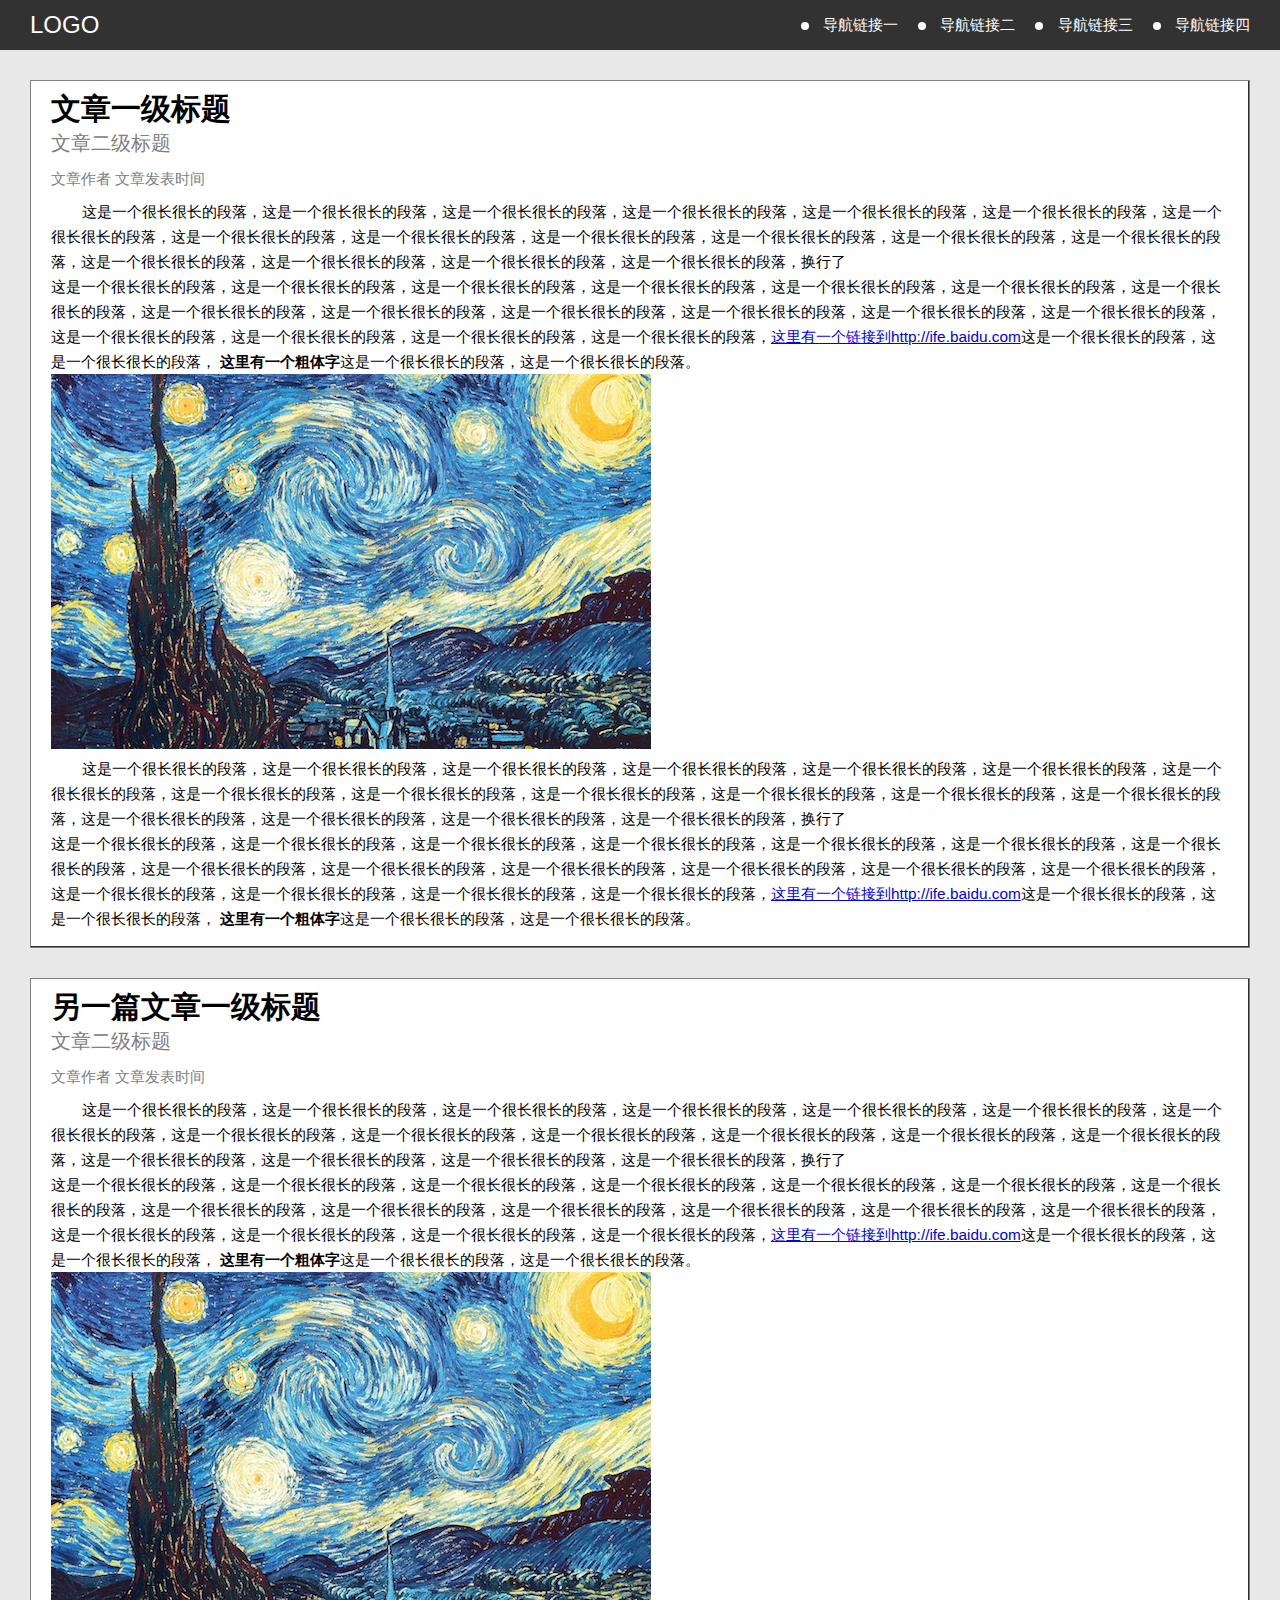
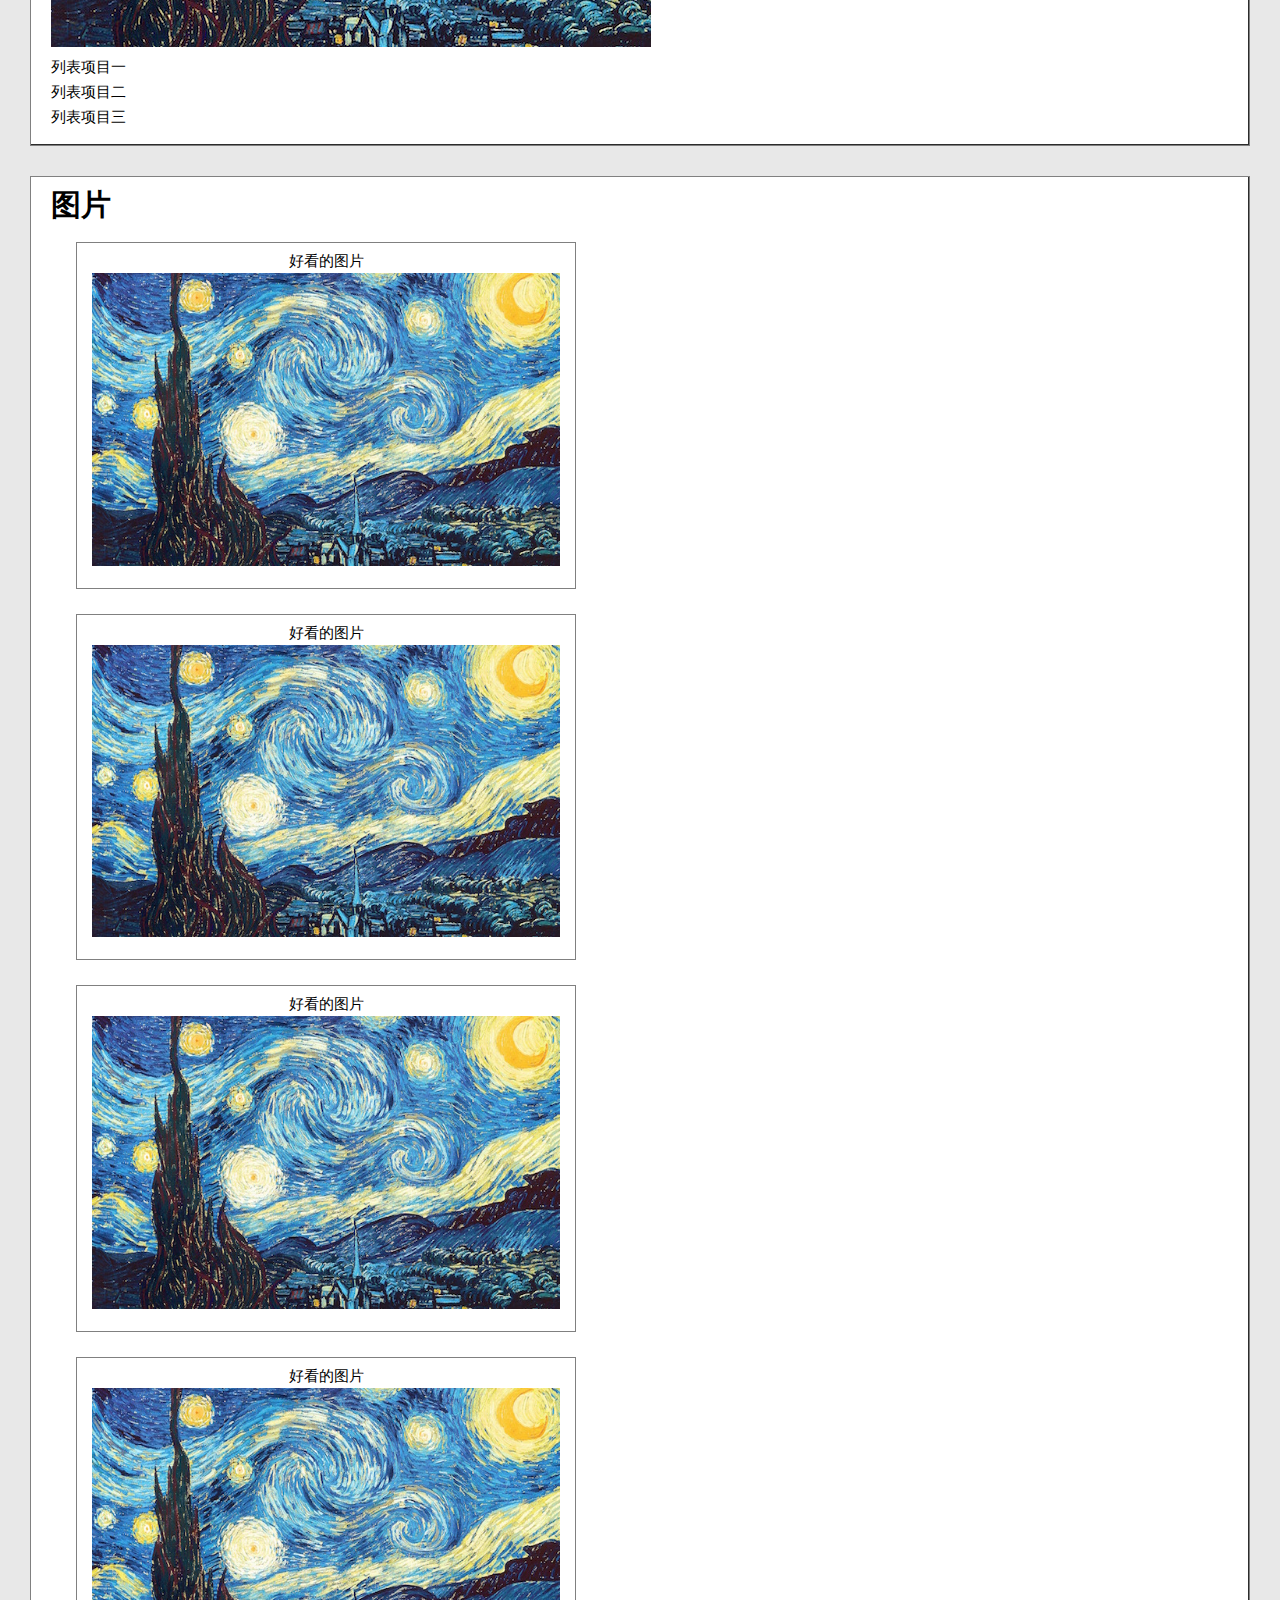
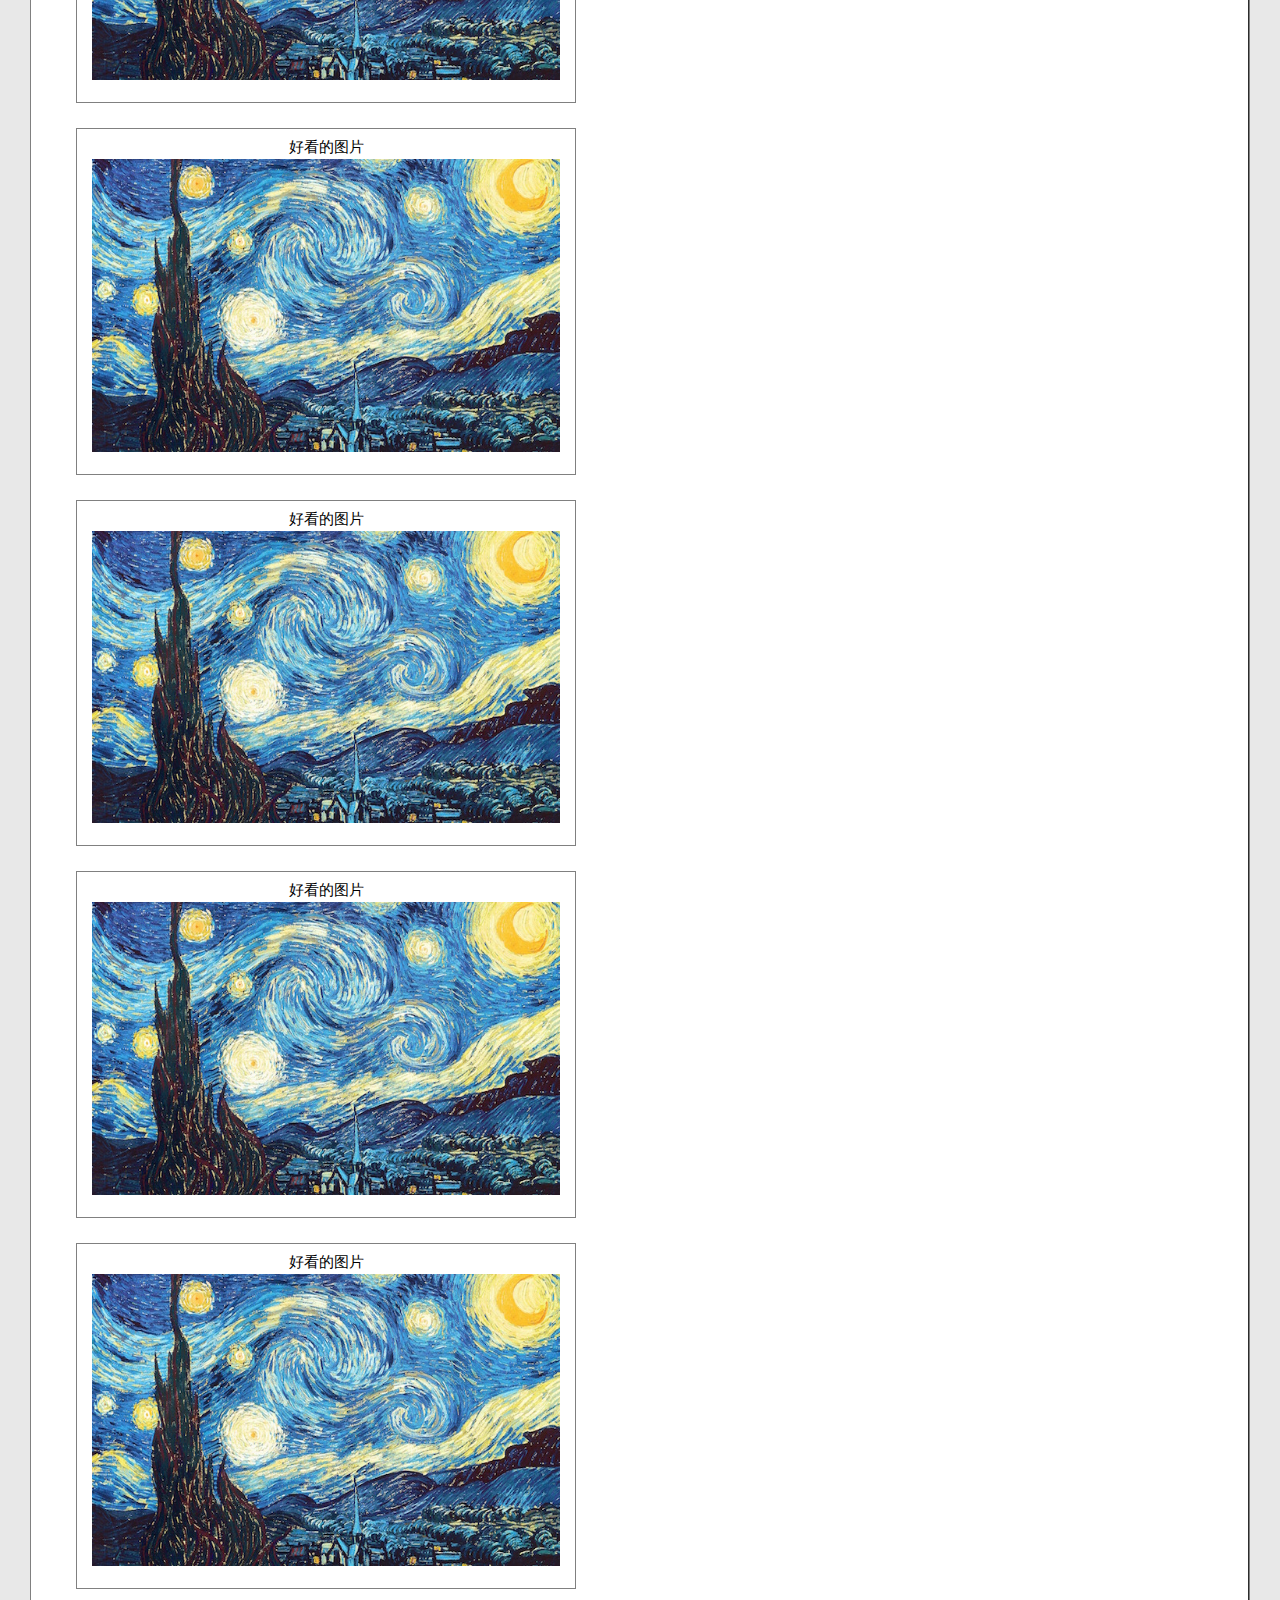
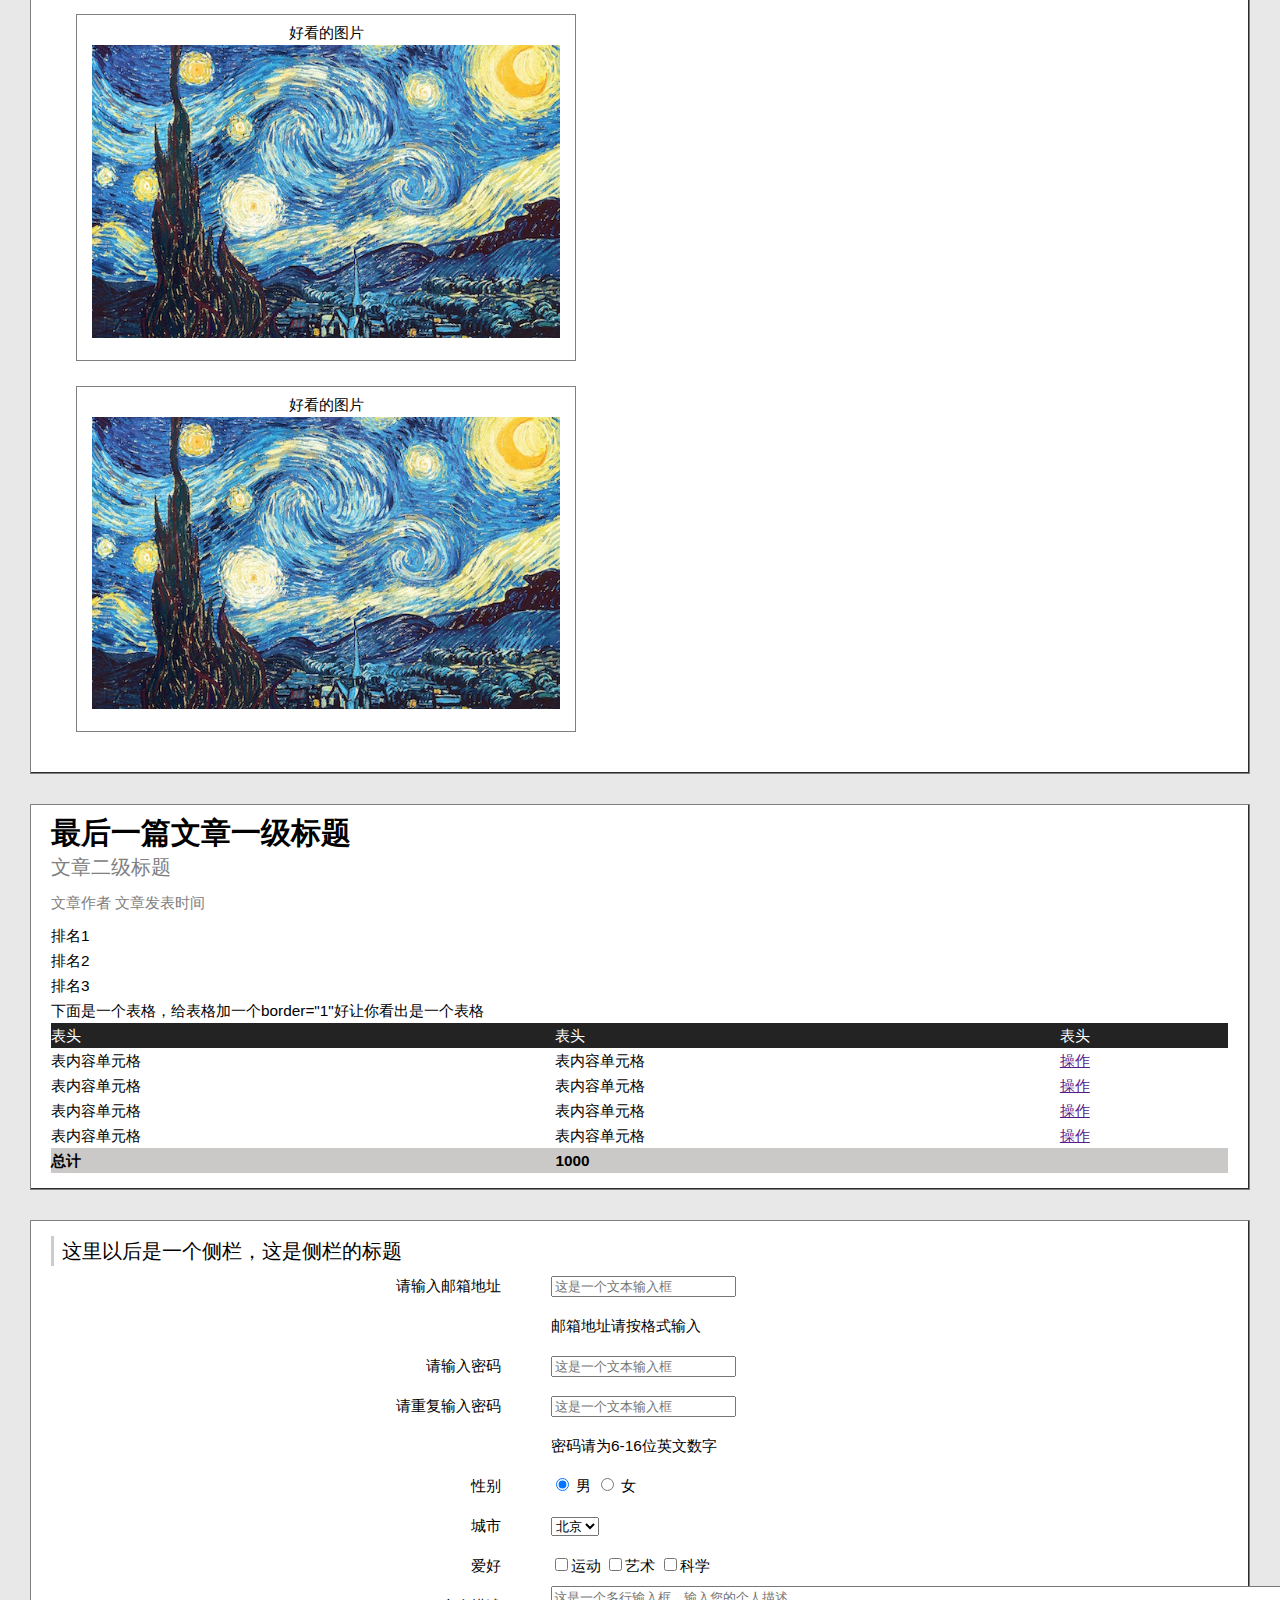
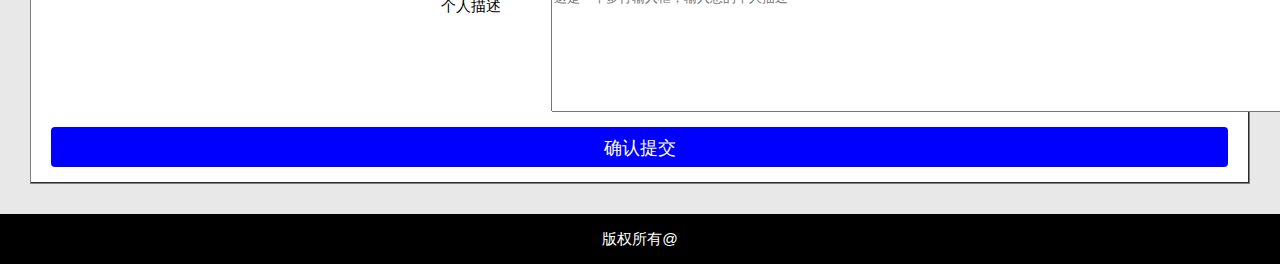
==== commit 5eada248: "tidy up" ====
--- a/stage_1/task_2/index.html
+++ b/stage_1/task_2/index.html
@@ -2,214 +2,222 @@
 <html>
 <head>
 	<title>Baidu-ife-task2</title>
-	<link type="text/css" rel="stylesheet" href="../../reset.min.css">
-	<link type="text/css" rel="stylesheet" href="style.css">
-	<meta content="text/html" charset="UTF-8">
+	<link href="../../reset.min.css" rel="stylesheet" type="text/css">
+	<link href="style.css" rel="stylesheet" type="text/css">
+	<meta charset="UTF-8" content="text/html">
 </head>
 <body>
 	<div class="nav">
-		<div class="logo">LOGO</div>
+		<div class="logo">
+			LOGO
+		</div>
 		<ul id="nav-link" type="disc">
-			<li><a class="link1" href="">导航链接一</a></li>
-			<li><a class="link1" href="">导航链接二</a></li>
-			<li><a class="link1" href="">导航链接三</a></li>
-			<li><a class="link1" href="">导航链接四</a></li>
+			<li>
+				<a class="link1" href="">导航链接一</a>
+			</li>
+			<li>
+				<a class="link1" href="">导航链接二</a>
+			</li>
+			<li>
+				<a class="link1" href="">导航链接三</a>
+			</li>
+			<li>
+				<a class="link1" href="">导航链接四</a>
+			</li>
 		</ul>
 	</div>
 	<div class="article">
 		<h1>文章一级标题</h1>
 		<h2>文章二级标题</h2>
-				<h5>文章作者 文章发表时间</h4>
-					<p class="special-p">
-					这是一个很长很长的段落，这是一个很长很长的段落，这是一个很长很长的段落，这是一个很长很长的段落，这是一个很长很长的段落，这是一个很长很长的段落，这是一个很长很长的段落，这是一个很长很长的段落，这是一个很长很长的段落，这是一个很长很长的段落，这是一个很长很长的段落，这是一个很长很长的段落，这是一个很长很长的段落，这是一个很长很长的段落，这是一个很长很长的段落，这是一个很长很长的段落，这是一个很长很长的段落，换行了
-					</p>
-					<p>这是一个很长很长的段落，这是一个很长很长的段落，这是一个很长很长的段落，这是一个很长很长的段落，这是一个很长很长的段落，这是一个很长很长的段落，这是一个很长很长的段落，这是一个很长很长的段落，这是一个很长很长的段落，这是一个很长很长的段落，这是一个很长很长的段落，这是一个很长很长的段落，这是一个很长很长的段落，这是一个很长很长的段落，这是一个很长很长的段落，这是一个很长很长的段落，这是一个很长很长的段落，<a href="http://ife.baidu.com">这里有一个链接到http://ife.baidu.com</a>这是一个很长很长的段落，这是一个很长很长的段落，
-					<span>这里有一个粗体字</span>这是一个很长很长的段落，这是一个很长很长的段落。</p>
-				<img src="images/image.jpg">
-					<p class="special-p">
-					这是一个很长很长的段落，这是一个很长很长的段落，这是一个很长很长的段落，这是一个很长很长的段落，这是一个很长很长的段落，这是一个很长很长的段落，这是一个很长很长的段落，这是一个很长很长的段落，这是一个很长很长的段落，这是一个很长很长的段落，这是一个很长很长的段落，这是一个很长很长的段落，这是一个很长很长的段落，这是一个很长很长的段落，这是一个很长很长的段落，这是一个很长很长的段落，这是一个很长很长的段落，换行了
-					</p>
-					<p>这是一个很长很长的段落，这是一个很长很长的段落，这是一个很长很长的段落，这是一个很长很长的段落，这是一个很长很长的段落，这是一个很长很长的段落，这是一个很长很长的段落，这是一个很长很长的段落，这是一个很长很长的段落，这是一个很长很长的段落，这是一个很长很长的段落，这是一个很长很长的段落，这是一个很长很长的段落，这是一个很长很长的段落，这是一个很长很长的段落，这是一个很长很长的段落，这是一个很长很长的段落，<a href="http://ife.baidu.com">这里有一个链接到http://ife.baidu.com</a>这是一个很长很长的段落，这是一个很长很长的段落，
-					<span>这里有一个粗体字</span>这是一个很长很长的段落，这是一个很长很长的段落。</p>
+		<h5>文章作者 文章发表时间</h5>
+		<p class="special-p">
+		这是一个很长很长的段落，这是一个很长很长的段落，这是一个很长很长的段落，这是一个很长很长的段落，这是一个很长很长的段落，这是一个很长很长的段落，这是一个很长很长的段落，这是一个很长很长的段落，这是一个很长很长的段落，这是一个很长很长的段落，这是一个很长很长的段落，这是一个很长很长的段落，这是一个很长很长的段落，这是一个很长很长的段落，这是一个很长很长的段落，这是一个很长很长的段落，这是一个很长很长的段落，换行了</p>
+		<p>
+		这是一个很长很长的段落，这是一个很长很长的段落，这是一个很长很长的段落，这是一个很长很长的段落，这是一个很长很长的段落，这是一个很长很长的段落，这是一个很长很长的段落，这是一个很长很长的段落，这是一个很长很长的段落，这是一个很长很长的段落，这是一个很长很长的段落，这是一个很长很长的段落，这是一个很长很长的段落，这是一个很长很长的段落，这是一个很长很长的段落，这是一个很长很长的段落，这是一个很长很长的段落，<a href="http://ife.baidu.com">这里有一个链接到http://ife.baidu.com</a>这是一个很长很长的段落，这是一个很长很长的段落，
+		<span>这里有一个粗体字</span>这是一个很长很长的段落，这是一个很长很长的段落。</p><img src="images/image.jpg">
+		<p class="special-p">
+		这是一个很长很长的段落，这是一个很长很长的段落，这是一个很长很长的段落，这是一个很长很长的段落，这是一个很长很长的段落，这是一个很长很长的段落，这是一个很长很长的段落，这是一个很长很长的段落，这是一个很长很长的段落，这是一个很长很长的段落，这是一个很长很长的段落，这是一个很长很长的段落，这是一个很长很长的段落，这是一个很长很长的段落，这是一个很长很长的段落，这是一个很长很长的段落，这是一个很长很长的段落，换行了</p>
+		<p>
+		这是一个很长很长的段落，这是一个很长很长的段落，这是一个很长很长的段落，这是一个很长很长的段落，这是一个很长很长的段落，这是一个很长很长的段落，这是一个很长很长的段落，这是一个很长很长的段落，这是一个很长很长的段落，这是一个很长很长的段落，这是一个很长很长的段落，这是一个很长很长的段落，这是一个很长很长的段落，这是一个很长很长的段落，这是一个很长很长的段落，这是一个很长很长的段落，这是一个很长很长的段落，<a href="http://ife.baidu.com">这里有一个链接到http://ife.baidu.com</a>这是一个很长很长的段落，这是一个很长很长的段落，
+		<span>这里有一个粗体字</span>这是一个很长很长的段落，这是一个很长很长的段落。</p>
 	</div>
 	<div class="article">
 		<h1>另一篇文章一级标题</h1>
 		<h2>文章二级标题</h2>
-				<h5>文章作者 文章发表时间</h5>
-				<p class="special-p">
-				这是一个很长很长的段落，这是一个很长很长的段落，这是一个很长很长的段落，这是一个很长很长的段落，这是一个很长很长的段落，这是一个很长很长的段落，这是一个很长很长的段落，这是一个很长很长的段落，这是一个很长很长的段落，这是一个很长很长的段落，这是一个很长很长的段落，这是一个很长很长的段落，这是一个很长很长的段落，这是一个很长很长的段落，这是一个很长很长的段落，这是一个很长很长的段落，这是一个很长很长的段落，换行了</p>
-				<p>这是一个很长很长的段落，这是一个很长很长的段落，这是一个很长很长的段落，这是一个很长很长的段落，这是一个很长很长的段落，这是一个很长很长的段落，这是一个很长很长的段落，这是一个很长很长的段落，这是一个很长很长的段落，这是一个很长很长的段落，这是一个很长很长的段落，这是一个很长很长的段落，这是一个很长很长的段落，这是一个很长很长的段落，这是一个很长很长的段落，这是一个很长很长的段落，这是一个很长很长的段落，<a href="http://ife.baidu.com">这里有一个链接到http://ife.baidu.com</a>这是一个很长很长的段落，这是一个很长很长的段落，
-				<span>这里有一个粗体字</span>这是一个很长很长的段落，这是一个很长很长的段落。</p>
-			<img src="images/image.jpg">
-			<ul>
-				<li>列表项目一</li>
-				<li>列表项目二</li>
-				<li>列表项目三</li>
-			</ul>
+		<h5>文章作者 文章发表时间</h5>
+		<p class="special-p">
+		这是一个很长很长的段落，这是一个很长很长的段落，这是一个很长很长的段落，这是一个很长很长的段落，这是一个很长很长的段落，这是一个很长很长的段落，这是一个很长很长的段落，这是一个很长很长的段落，这是一个很长很长的段落，这是一个很长很长的段落，这是一个很长很长的段落，这是一个很长很长的段落，这是一个很长很长的段落，这是一个很长很长的段落，这是一个很长很长的段落，这是一个很长很长的段落，这是一个很长很长的段落，换行了</p>
+		<p>
+		这是一个很长很长的段落，这是一个很长很长的段落，这是一个很长很长的段落，这是一个很长很长的段落，这是一个很长很长的段落，这是一个很长很长的段落，这是一个很长很长的段落，这是一个很长很长的段落，这是一个很长很长的段落，这是一个很长很长的段落，这是一个很长很长的段落，这是一个很长很长的段落，这是一个很长很长的段落，这是一个很长很长的段落，这是一个很长很长的段落，这是一个很长很长的段落，这是一个很长很长的段落，<a href="http://ife.baidu.com">这里有一个链接到http://ife.baidu.com</a>这是一个很长很长的段落，这是一个很长很长的段落，
+		<span>这里有一个粗体字</span>这是一个很长很长的段落，这是一个很长很长的段落。</p><img src="images/image.jpg">
+		<ul>
+			<li>列表项目一</li>
+			<li>列表项目二</li>
+			<li>列表项目三</li>
+		</ul>
 	</div>
 	<div class="photo">
 		<h1>图片</h1>
 		<div class="pretty-photo">
-			<p>好看的图片</p>
-			<img src="images/image.jpg">
-		</div>
-		<div class="pretty-photo">
-			<p>好看的图片</p>
-			<img src="images/image.jpg">
-		</div>
-		<div class="pretty-photo">
-			<p>好看的图片</p>
-			<img src="images/image.jpg">
-		</div>
-		<div class="pretty-photo">
-			<p>好看的图片</p>
-			<img src="images/image.jpg">
-		</div>
-		<div class="pretty-photo">
-			<p>好看的图片</p>
-			<img src="images/image.jpg">
-		</div>
-		<div class="pretty-photo">
-			<p>好看的图片</p>
-			<img src="images/image.jpg">
-		</div>
-		<div class="pretty-photo">
-			<p>好看的图片</p>
-			<img src="images/image.jpg">
-		</div>
-		<div class="pretty-photo">
-			<p>好看的图片</p>
-			<img src="images/image.jpg">
-		</div>
-		<div class="pretty-photo">
-			<p>好看的图片</p>
-			<img src="images/image.jpg">
-		</div>
-		<div class="pretty-photo">
-			<p>好看的图片</p>
-			<img src="images/image.jpg">
-		</div>
+		<p>好看的图片</p><img src="images/image.jpg"></div>
+		<div class="pretty-photo">
+		<p>好看的图片</p><img src="images/image.jpg"></div>
+		<div class="pretty-photo">
+		<p>好看的图片</p><img src="images/image.jpg"></div>
+		<div class="pretty-photo">
+		<p>好看的图片</p><img src="images/image.jpg"></div>
+		<div class="pretty-photo">
+		<p>好看的图片</p><img src="images/image.jpg"></div>
+		<div class="pretty-photo">
+		<p>好看的图片</p><img src="images/image.jpg"></div>
+		<div class="pretty-photo">
+		<p>好看的图片</p><img src="images/image.jpg"></div>
+		<div class="pretty-photo">
+		<p>好看的图片</p><img src="images/image.jpg"></div>
+		<div class="pretty-photo">
+		<p>好看的图片</p><img src="images/image.jpg"></div>
+		<div class="pretty-photo">
+		<p>好看的图片</p><img src="images/image.jpg"></div>
 	</div>
 	<div class="article">
 		<h1>最后一篇文章一级标题</h1>
 		<h2>文章二级标题</h2>
-		<h5>文章作者 文章发表时间</h4>
-			<ol>
-				<li>排名1</li>
-				<li>排名2</li>
-				<li>排名3</li>
-			</ol>
-			<p>下面是一个表格，给表格加一个border="1"好让你看出是一个表格
-			</p>
-			<table border="1">
+		<h5>文章作者 文章发表时间</h5>
+		<ol>
+			<li>排名1</li>
+			<li>排名2</li>
+			<li>排名3</li>
+		</ol>
+		<p>下面是一个表格，给表格加一个border="1"好让你看出是一个表格</p>
+		<table border="1">
 			<thead>
-			<tr>
-				<td>表头</td>
-				<td>表头</td>
-				<td>表头</td>
-			</tr>
+				<tr>
+					<td>表头</td>
+					<td>表头</td>
+					<td>表头</td>
+				</tr>
 			</thead>
 			<tbody>
-			<tr>
-				<td>表内容单元格</td>
-				<td>表内容单元格</td>
-				<td><a href="">操作</a></td>
-			</tr>
-			<tr>
-				<td>表内容单元格</td>
-				<td>表内容单元格</td>
-				<td><a href="">操作</a></td>
-			</tr>
-			<tr>
-				<td>表内容单元格</td>
-				<td>表内容单元格</td>
-				<td><a href="">操作</a></td>
-			</tr>
-			<tr>
-				<td>表内容单元格</td>
-				<td>表内容单元格</td>
-				<td><a href="">操作</a></td>
-			</tr>
+				<tr>
+					<td>表内容单元格</td>
+					<td>表内容单元格</td>
+					<td>
+						<a href="">操作</a>
+					</td>
+				</tr>
+				<tr>
+					<td>表内容单元格</td>
+					<td>表内容单元格</td>
+					<td>
+						<a href="">操作</a>
+					</td>
+				</tr>
+				<tr>
+					<td>表内容单元格</td>
+					<td>表内容单元格</td>
+					<td>
+						<a href="">操作</a>
+					</td>
+				</tr>
+				<tr>
+					<td>表内容单元格</td>
+					<td>表内容单元格</td>
+					<td>
+						<a href="">操作</a>
+					</td>
+				</tr>
 			</tbody>
 			<tfoot>
-			<tr>
-				<td>总计</td>
-				<td colspan="2">1000</td>
-			</tr>
+				<tr>
+					<td>总计</td>
+					<td colspan="2">1000</td>
+				</tr>
 			</tfoot>
-			</table>
+		</table>
 	</div>
 	<div class="sidebar">
-		<div class="sidebar-title">这里以后是一个侧栏，这是侧栏的标题</div>
-			<form>
-				<div class="group">
-					<div class="group-name">
-						请输入邮箱地址
+		<div class="sidebar-title">
+			这里以后是一个侧栏，这是侧栏的标题
+		</div>
+		<form>
+			<div class="group">
+				<div class="group-name">
+					请输入邮箱地址
+				</div>
+				<div class="group-value">
+					<input name="mail" placeholder="这是一个文本输入框" type="text">
+					<div class="group-span">
+						邮箱地址请按格式输入
 					</div>
-					<div class="group-value">
-						<input type="text" name="mail" placeholder="这是一个文本输入框">
-						<div class="group-span">邮箱地址请按格式输入</div>
+				</div>
+			</div>
+			<div class="group">
+				<div class="group-name">
+					请输入密码
+				</div>
+				<div class="group-value">
+					<input name="mail" placeholder="这是一个文本输入框" type="password">
+				</div>
+			</div>
+			<div class="group">
+				<div class="group-name">
+					请重复输入密码
+				</div>
+				<div class="group-value">
+					<input name="mail" placeholder="这是一个文本输入框" type="password">
+					<div class="group-span">
+						密码请为6-16位英文数字
 					</div>
 				</div>
-				<div class="group">
-					<div class="group-name">
-						请输入密码
-					</div>
-					<div class="group-value">
-						<input type="password" name="mail" placeholder="这是一个文本输入框">
-					</div>
-				</div>
-				<div class="group">
-					<div class="group-name">
-						请重复输入密码
-					</div>
-					<div class="group-value">
-						<input type="password" name="mail" placeholder="这是一个文本输入框">
-						<div class="group-span">密码请为6-16位英文数字</div>
-					</div>
-				</div>
-				<div class="group">
-					<div class="group-name">
-						性别
-					</div>
-					<div class="group-value">
-						<input type="radio" name="sex" value="male" checked="checked"> 男
-						<input type="radio" name="sex" value="female"> 女
-					</div>
-				</div>
-				<div class="group">
-					<div class="group-name">
-						城市
-					</div>
-					<div class="group-value">
-						<select name="city">
-						<option value="Beijing">北京</option>
-						<option value="Nanjing">南京</option>
-						<option value="Shanghai">上海</option>
-						<option value="Guangzhou">广州</option>
-						</select>
-					</div>
-				</div>
-				<div class="group">
-					<div class="group-name">
-						爱好
-					</div>
-					<div class="group-value">
-						<input type="checkbox" name="Sports">运动
-						<input type="checkbox" name="Art">艺术
-						<input type="checkbox" name="Science">科学
-					</div>
-				</div>
-				<div class="group">
-					<div class="group-name">
-						个人描述
-					</div>
-					<div class="group-value">
-						<textarea rows="8" cols="100" placeholder="这是一个多行输入框，输入您的个人描述"></textarea>
-					</div>
-				</div>
-				<input class="summitarea" type="submit" value="确认提交" />
-			</form>
+			</div>
+			<div class="group">
+				<div class="group-name">
+					性别
+				</div>
+				<div class="group-value">
+					<input checked="checked" name="sex" type="radio" value="male"> 男
+					<input name="sex" type="radio" value="female"> 女
+				</div>
+			</div>
+			<div class="group">
+				<div class="group-name">
+					城市
+				</div>
+				<div class="group-value">
+					<select name="city">
+						<option value="Beijing">
+							北京
+						</option>
+						<option value="Nanjing">
+							南京
+						</option>
+						<option value="Shanghai">
+							上海
+						</option>
+						<option value="Guangzhou">
+							广州
+						</option>
+					</select>
+				</div>
+			</div>
+			<div class="group">
+				<div class="group-name">
+					爱好
+				</div>
+				<div class="group-value">
+					<input name="Sports" type="checkbox">运动 <input name="Art" type=
+					"checkbox">艺术 <input name="Science" type="checkbox">科学
+				</div>
+			</div>
+			<div class="group">
+				<div class="group-name">
+					个人描述
+				</div>
+				<div class="group-value">
+					<textarea cols="100" placeholder="这是一个多行输入框，输入您的个人描述" rows="8"></textarea>
+				</div>
+			</div><input class="summitarea" type="submit" value="确认提交">
+		</form>
 	</div>
 	<div class="foot">
 		<p>版权所有@</p>
--- a/stage_1/task_2/style.css
+++ b/stage_1/task_2/style.css
@@ -1,96 +1,68 @@
-*{
+* {
 	box-sizing: border-box;
 }
 
-body{
-
+body {
 	margin: 0;
 	padding: 0;
-
-	font-family: 'Helvetica Neue', Helvetica, 'Lucida Grande', Arial, 'Hiragino Sans GB', 'Microsoft Yahei', 'WenQuanYi Micro Hei', sans-serif !important;
-
+	font-family: 'Helvetica Neue',Helvetica,'Lucida Grande',Arial,'Hiragino Sans GB','Microsoft Yahei','WenQuanYi Micro Hei',sans-serif !important;
 	background-color: #e8e8e8;
-
-	font-size: 0.96em;
-
-}
-
-.nav{
-
+	font-size: .96em;
+}
+
+.nav {
 	width: 100%;
 	height: 50px;
-
 	background-color: #323232;
-
 	margin-bottom: 15px;
-
 	padding-left: 30px;
 	padding-right: 30px;
 }
 
-.logo{
+.logo {
 	line-height: 50px;
 	color: #fff;
 	font-size: 24px;
-
-	float: left;
-}
-
-#nav-link{
+	float: left;
+}
+
+#nav-link {
 	float: right;
-
 	height: 50px;
 }
 
-#nav-link li{
-	float: left;
-
+#nav-link li {
+	float: left;
 	margin-left: 20px;
-
 	line-height: 50px;
 }
 
-#nav-link li:before{
-
+#nav-link li:before {
 	margin-right: 10px;
-
 	display: inline-block;
-
 	width: 8px;
 	height: 8px;
-
-	background-color: white;
-
+	background-color: #fff;
 	border-radius: 50%;
-
-	content: ""
-
-}
-
-#nav-link a{
-
+	content: "";
+}
+
+#nav-link a {
 	text-decoration: none;
-
-	color: white;
-}
-
-#nav-link li{
-
+	color: #fff;
+}
+
+#nav-link li {
 	display: inline-block;
-
-}
-
-.article, .photo, .sidebar{
-
-	background-color: white;
-
+}
+
+.article,.photo,.sidebar {
+	background-color: #fff;
 	padding-top: 15px;
 	padding-bottom: 15px;
 	padding-left: 20px;
 	padding-right: 20px;
-
 	margin: 30px;
-
 	border-bottom-style: groove;
 	border-right-style: groove;
 	border-left-style: solid;
@@ -100,74 +72,74 @@
 	border-left-width: 1px;
 	border-top-width: 1px;
 	border-color: grey;
-
 	line-height: 25px;
 }
 
-h1{
+h1 {
 	font-size: 30px;
 	margin-bottom: 10px;
 	font-weight: bolder;
 }
-h2{
+
+h2 {
 	color: grey;
 	font-size: 20px;
 	margin-bottom: 10px;
 }
-h3,h4,h5{
+
+h3,h4,h5 {
 	color: grey;
 	margin-bottom: 8px;
 }
-h5{
-	font-weight: normal;
-}
-.special-p{
+
+h5 {
+	font-weight: 400;
+}
+
+.special-p {
 	text-indent: 2em;
 }
-span{
-	font-weight:bold;
-}
-.article ul{
+
+span {
+	font-weight: 700;
+}
+
+.article ul {
 	list-style-type: none;
 }
-.pretty-photo{
-	background-color: white;
-
+
+.pretty-photo {
+	background-color: #fff;
 	width: 500px;
-
 	padding: 15px;
-
 	padding-top: 5px;
-
 	margin: 25px;
-
 	border-style: solid;
 	border-width: 1px;
 	border-color: grey;
-
 	text-align: center;
 }
 
-.pretty-photo>img{
+.pretty-photo>img {
 	width: 100%;
 	height: auto;
 }
 
-table{
-
+table {
 	border-collapse: collapse;
-
-	width:100%;
-}
-thead{
+	width: 100%;
+}
+
+thead {
 	background-color: #232323;
-	color: white;
-}
-tfoot{
-
-	font-weight: bold;
+	color: #fff;
+}
+
+tfoot {
+	font-weight: 700;
 	background-color: #cbc8c8;
 }
+
 /*.line{
 	border-left-width: 3px;
 	border-left-style: solid;
@@ -176,9 +148,8 @@
 	padding: 0px;
 	float: left;
 }*/
-
-.sidebar-title{
-	color: black;
+.sidebar-title {
+	color: #000;
 	border-left: 3px solid #ccc;
 	padding-left: 8px;
 	height: 30px;
@@ -186,55 +157,44 @@
 	font-size: 20px;
 }
 
-.sidebar span{
-	font-weight: normal;
+.sidebar span {
+	font-weight: 400;
 	color: grey;
 }
 
-.group-name{
+.group-name {
 	text-align: right;
 	width: 450px;
-
 	line-height: 40px;
-
-	float: left;
-}
-
-.group-value{
-
+	float: left;
+}
+
+.group-value {
 	width: auto;
-
 	line-height: 40px;
-
 	margin-left: 500px;
 }
 
-.group-span{
+.group-span {
 	text-align: left;
 }
 
-.summitarea{
-
+.summitarea {
 	width: 100%;
 	background-color: blue;
 	display: block;
 	border: 0;
 	border-radius: 4px;
-	color: white;
+	color: #fff;
 	font-size: 1.2em;
 	height: 40px;
 	align-content: center;
-
-}
-.foot{
-
-	color: white;
-
-	background-color: black;
-
+}
+
+.foot {
+	color: #fff;
+	background-color: #000;
 	text-align: center;
-
 	line-height: 50px;
-
 	height: 50px;
 }
